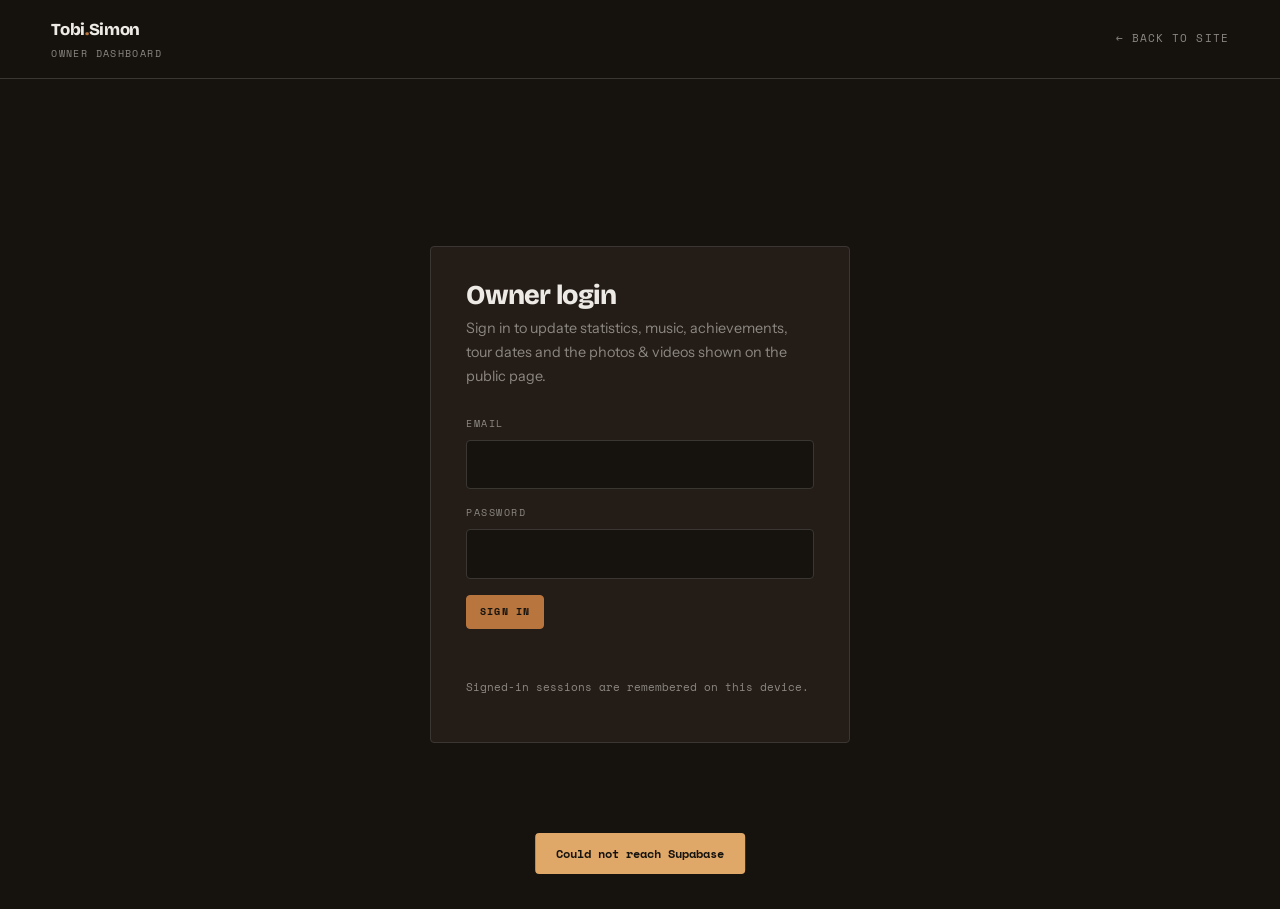
==== admin.html @ bfb21b1f "Split admin onto its own page, add media carousels and visitor stats Owner editing is no longer bolt" ====
<!DOCTYPE html>
<html lang="en">
<head>
<meta charset="UTF-8">
<meta name="viewport" content="width=device-width, initial-scale=1.0">
<meta name="robots" content="noindex,nofollow">
<title>Tobi Simon — Admin</title>

<link rel="preconnect" href="https://fonts.googleapis.com">
<link rel="preconnect" href="https://fonts.gstatic.com" crossorigin>
<link href="https://fonts.googleapis.com/css2?family=Bricolage+Grotesque:opsz,wght@12..96,400;12..96,700;12..96,800&family=Instrument+Sans:wght@400;500;600&family=Space+Mono:wght@400;700&display=swap" rel="stylesheet">
<link rel="stylesheet" href="assets/shared.css">

<style>
body{min-height:100vh}

/* ── TOP BAR ── */
.abar{position:sticky;top:0;z-index:20;display:flex;align-items:center;justify-content:space-between;
  gap:1rem;padding:1rem var(--gut);border-bottom:1px solid var(--graphite);
  background:rgba(22,19,15,.9);backdrop-filter:blur(10px)}
.abar__mark{font-family:var(--display);font-weight:800;font-size:1.05rem;color:var(--chalk);letter-spacing:-.02em}
.abar__mark span{color:var(--cognac)}
.abar__mark small{display:block;font-family:var(--mono);font-size:.62rem;letter-spacing:.14em;
  text-transform:uppercase;color:var(--concrete);margin-top:.15rem;font-weight:400}
.abar__links{display:flex;align-items:center;gap:.6rem}
.abar__links a{font-family:var(--mono);font-size:.68rem;letter-spacing:.1em;text-transform:uppercase;
  color:var(--concrete)}
.abar__links a:hover{color:var(--chalk)}

/* ── LOGIN CARD ── */
.loginwrap{display:none;min-height:calc(100vh - 70px);place-items:center;padding:2rem var(--gut)}
.loginwrap[data-show="true"]{display:grid}
.logincard{width:100%;max-width:420px;background:var(--umber);border:1px solid var(--graphite);
  border-radius:var(--r);padding:2.2rem}
.logincard__t{font-family:var(--display);font-weight:800;font-size:1.7rem;color:var(--chalk)}
.logincard__s{font-size:.9rem;margin:.5rem 0 1.7rem}
.msg[data-kind="bad"]{color:#D98A6B}
.msg[data-kind="ok"]{color:var(--brass)}

/* ── DASHBOARD ── */
.dash{display:none;max-width:760px;margin-inline:auto;padding:2.4rem var(--gut) 6rem}
.dash[data-show="true"]{display:block}
.dash__h{font-family:var(--display);font-weight:800;font-size:2rem;color:var(--chalk);margin-bottom:.4rem}
.dash__s{font-size:.92rem;margin-bottom:2.6rem}
.admin__grp{margin-bottom:2.4rem;padding-bottom:2.4rem;border-bottom:1px solid var(--graphite)}
.admin__grp:last-child{border-bottom:none}
.admin__h{font-family:var(--mono);font-size:.68rem;letter-spacing:.16em;text-transform:uppercase;
  color:var(--cognac);margin-bottom:1rem}

.statrow{display:grid;grid-template-columns:1fr 120px;gap:.7rem;align-items:center;margin-bottom:.65rem}
.statrow__l{font-family:var(--mono);font-size:.75rem;color:var(--chalk)}
.statrow__l small{display:block;color:var(--concrete);font-size:.62rem;letter-spacing:.1em;
  text-transform:uppercase;margin-top:.15rem}
.statrow__i{background:var(--ink);border:1px solid var(--graphite);border-radius:var(--r);
  padding:.55rem .65rem;color:var(--chalk);font-family:var(--mono);font-size:.82rem;text-align:right;width:100%}
.statrow__i:disabled{opacity:.42;cursor:not-allowed}
.statrow__i:focus{border-color:var(--cognac);outline:none}

.statgrid{display:grid;grid-template-columns:repeat(auto-fit,minmax(140px,1fr));gap:.7rem}
.stattile{background:var(--umber);border:1px solid var(--graphite);border-radius:var(--r);
  padding:1rem 1.1rem}
.stattile__n{font-family:var(--display);font-weight:800;font-size:1.7rem;color:var(--brass);
  line-height:1.1}
.stattile__l{font-family:var(--mono);font-size:.6rem;letter-spacing:.14em;text-transform:uppercase;
  color:var(--concrete);margin-top:.35rem}

.item__thumb{width:44px;height:44px;object-fit:cover;border-radius:var(--r);flex:0 0 auto;
  background:var(--umber-lo)}
.item__row{display:flex;gap:.7rem;align-items:center;flex:1 1 auto;min-width:0}
input[type="file"].field__i{padding:.55rem .7rem;font-family:var(--mono);font-size:.78rem}
</style>
</head>
<body>

<div class="abar">
  <div class="abar__mark">Tobi<span>.</span>Simon <small>Owner dashboard</small></div>
  <div class="abar__links">
    <a href="index.html">&larr; Back to site</a>
    <button class="mini" id="signOut" style="display:none">Sign out</button>
  </div>
</div>

<!-- LOGIN -->
<div class="loginwrap" id="loginWrap" data-show="true">
  <div class="logincard">
    <h1 class="logincard__t">Owner login</h1>
    <p class="logincard__s">Sign in to update statistics, music, achievements, tour dates and
      the photos &amp; videos shown on the public page.</p>
    <div class="field">
      <label class="field__l" for="email">Email</label>
      <input class="field__i" type="email" id="email" autocomplete="username">
    </div>
    <div class="field">
      <label class="field__l" for="pass">Password</label>
      <input class="field__i" type="password" id="pass" autocomplete="current-password">
    </div>
    <div class="mini-row">
      <button class="mini mini--solid" id="doLogin">Sign in</button>
    </div>
    <p class="msg" id="loginMsg"></p>
    <p class="note" id="loginNote"></p>
  </div>
</div>

<!-- DASHBOARD -->
<div class="dash" id="dash">
  <h1 class="dash__h">Manage site</h1>
  <p class="dash__s">Changes save straight to the live site.</p>

  <div class="admin__grp">
    <p class="admin__h">Visitors</p>
    <div class="statgrid" id="visitorStats"></div>
    <p class="note" id="statsNote" style="margin-top:.8rem"></p>
    <div class="mini-row">
      <button class="mini" id="refreshStats">Refresh</button>
    </div>
  </div>

  <div class="admin__grp">
    <p class="admin__h">My Story — photos</p>
    <p class="note" style="margin-top:0">Shown as a fading vertical carousel on the public page,
      under Achievements. Keep files under 50MB.</p>
    <div id="storyEditor"></div>
    <div class="field" style="margin-top:1rem">
      <label class="field__l" for="storyFile">Photo file</label>
      <input class="field__i" id="storyFile" type="file" accept="image/*">
    </div>
    <div class="field">
      <label class="field__l" for="storyCaption">Caption</label>
      <input class="field__i" id="storyCaption" placeholder="Backstage before the Lagos show">
    </div>
    <div class="field">
      <label class="field__l" for="storyLink">Link (optional)</label>
      <input class="field__i" id="storyLink" placeholder="https://...">
    </div>
    <button class="mini mini--solid" id="addStory">Upload photo</button>
    <p class="note" id="storyStatus" style="margin-top:.6rem"></p>
  </div>

  <div class="admin__grp">
    <p class="admin__h">My Voice — videos</p>
    <p class="note" style="margin-top:0">Vertical or landscape both work — landscape clips are
      letterboxed on the public page rather than cropped. Keep files under 50MB.</p>
    <div id="voiceEditor"></div>
    <div class="field" style="margin-top:1rem">
      <label class="field__l" for="voiceFile">Video file</label>
      <input class="field__i" id="voiceFile" type="file" accept="video/*">
    </div>
    <div class="field">
      <label class="field__l" for="voiceCaption">Caption</label>
      <input class="field__i" id="voiceCaption" placeholder="Soundcheck, Lagos">
    </div>
    <div class="field">
      <label class="field__l" for="voiceLink">Link (optional)</label>
      <input class="field__i" id="voiceLink" placeholder="https://...">
    </div>
    <button class="mini mini--solid" id="addVoice">Upload video</button>
    <p class="note" id="voiceStatus" style="margin-top:.6rem"></p>
  </div>

  <div class="admin__grp">
    <p class="admin__h">Platform statistics</p>
    <div id="statEditor"></div>
    <p class="note">Locked rows fetch their own number. Everything else you type in from
      that platform's artist dashboard.</p>
    <div class="mini-row">
      <button class="mini mini--solid" id="saveStats">Save statistics</button>
      <button class="mini" id="refetch">Refresh live sources</button>
    </div>
  </div>

  <div class="admin__grp">
    <p class="admin__h">Top songs (shown on hover)</p>
    <div class="field">
      <label class="field__l" for="tsPlatform">Platform</label>
      <select class="field__i" id="tsPlatform"></select>
    </div>
    <div id="tsList"></div>
    <div class="field" style="margin-top:.8rem">
      <label class="field__l" for="tsTitle">Song title</label>
      <input class="field__i" id="tsTitle">
    </div>
    <div class="field">
      <label class="field__l" for="tsPlays">Plays on that platform</label>
      <input class="field__i" id="tsPlays" type="number" min="0">
    </div>
    <button class="mini mini--solid" id="addTs">Add song</button>
  </div>

  <div class="admin__grp">
    <p class="admin__h">Albums</p>
    <div id="albumEditor"></div>
    <div class="field" style="margin-top:1rem">
      <label class="field__l" for="aTitle">Album title</label>
      <input class="field__i" id="aTitle">
    </div>
    <div class="field">
      <label class="field__l" for="aYear">Year</label>
      <input class="field__i" id="aYear">
    </div>
    <div class="field">
      <label class="field__l" for="aArt">Cover image path or URL</label>
      <input class="field__i" id="aArt" placeholder="assets/album-one.jpg">
    </div>
    <button class="mini mini--solid" id="addAlbum">Add album</button>
  </div>

  <div class="admin__grp">
    <p class="admin__h">Tracks</p>
    <div class="field">
      <label class="field__l" for="trAlbum">Album</label>
      <select class="field__i" id="trAlbum"></select>
    </div>
    <div id="trList"></div>
    <div class="field" style="margin-top:.8rem">
      <label class="field__l" for="trTitle">Track title</label>
      <input class="field__i" id="trTitle">
    </div>
    <div class="field">
      <label class="field__l" for="trEmbed">Embed URL</label>
      <input class="field__i" id="trEmbed" placeholder="https://audiomack.com/embed/song/...">
    </div>
    <p class="note" style="margin-top:0">Audiomack: open the song → Share → Embed → copy the
      link inside src="…". Spotify: Share → Embed track. YouTube: Share → Embed.</p>
    <button class="mini mini--solid" id="addTrack">Add track</button>
  </div>

  <div class="admin__grp">
    <p class="admin__h">Achievements</p>
    <div id="achEditor"></div>
    <div class="field" style="margin-top:1rem">
      <label class="field__l" for="achDate">Date</label>
      <input class="field__i" id="achDate" placeholder="March 2026">
    </div>
    <div class="field">
      <label class="field__l" for="achTitle">Title</label>
      <input class="field__i" id="achTitle">
    </div>
    <div class="field">
      <label class="field__l" for="achText">Detail</label>
      <textarea class="field__i" id="achText"></textarea>
    </div>
    <button class="mini mini--solid" id="addAch">Add achievement</button>
  </div>

  <div class="admin__grp">
    <p class="admin__h">Tours &amp; performances</p>
    <div id="tourEditor"></div>
    <div class="field" style="margin-top:1rem">
      <label class="field__l" for="tDate">Date</label>
      <input class="field__i" id="tDate" placeholder="12 Sep 2026">
    </div>
    <div class="field">
      <label class="field__l" for="tVenue">Venue</label>
      <input class="field__i" id="tVenue">
    </div>
    <div class="field">
      <label class="field__l" for="tCity">City</label>
      <input class="field__i" id="tCity">
    </div>
    <div class="field">
      <label class="field__l" for="tKind">Billing</label>
      <select class="field__i" id="tKind">
        <option>Headline</option><option>Support</option>
        <option>Festival</option><option>Guest</option></select>
    </div>
    <button class="mini mini--solid" id="addTour">Add date</button>
  </div>

  <div class="admin__grp">
    <p class="admin__h">Profile &amp; links</p>
    <div class="field">
      <label class="field__l" for="pRole">Role line</label>
      <input class="field__i" id="pRole">
    </div>
    <div class="field">
      <label class="field__l" for="pEmail">Booking email</label>
      <input class="field__i" id="pEmail" type="email">
    </div>
    <div id="linkEditor"></div>
    <button class="mini mini--solid" id="saveProfile" style="margin-top:.8rem">Save profile</button>
  </div>

  <div class="admin__grp">
    <p class="admin__h">Backup</p>
    <p class="note" style="margin-top:0">Copy everything as JSON — a safety net you can paste
      back if anything is ever lost.</p>
    <div class="mini-row"><button class="mini" id="copyJson">Copy data as JSON</button></div>
    <p class="note">Restore the written content (bio, music, stats, achievements, tours) to the
      version built into the site files. Your uploaded photos and videos are kept.</p>
    <div class="mini-row">
      <button class="mini" id="resetContent">Restore built-in content</button>
    </div>
  </div>

</div>

<div class="toast" id="toast"></div>

<script type="module">
import { CONFIG, DEFAULTS, esc, compact, isRealPayload, hydrate } from './assets/shared-data.js';

let DATA = structuredClone(DEFAULTS);

const $  = s => document.querySelector(s);
const $$ = s => Array.from(document.querySelectorAll(s));

function toast(text){
  const t = $('#toast');
  t.textContent = text; t.dataset.show = 'true';
  clearTimeout(t._timer);
  t._timer = setTimeout(() => t.dataset.show = 'false', 3400);
}

/* ═══════════════════════════════════════════════════════════
   SUPABASE
   ═══════════════════════════════════════════════════════════ */
let sb = null, signedIn = false;
const connected = () => Boolean(CONFIG.supabase.enabled && CONFIG.supabase.url && CONFIG.supabase.anonKey);

async function initSupabase(){
  $('#loginNote').textContent = connected()
    ? 'Signed-in sessions are remembered on this device.'
    : 'Demo mode — any email with password "demo". Fill CONFIG.supabase for real accounts.';

  if (!connected()) return;

  try{
    const { createClient } = await import('https://esm.sh/@supabase/supabase-js@2');
    sb = createClient(CONFIG.supabase.url, CONFIG.supabase.anonKey);
  }catch(err){
    console.error('Supabase failed to load', err);
    toast('Could not reach Supabase');
    return;
  }

  const { data, error } = await sb.from('site_content')
    .select('payload').eq('id', 1).maybeSingle();
  if (error) console.warn('Read failed:', error.message);
  else if (isRealPayload(data?.payload)) DATA = hydrate(data.payload);

  const { data: sess } = await sb.auth.getSession();
  if (sess?.session){ signedIn = true; showDashboard(); }
}

async function signIn(email, password){
  if (!sb) return { ok: password === CONFIG.demoPassword,
                    message: 'Demo mode: the password is "demo".' };
  const { error } = await sb.auth.signInWithPassword({ email, password });
  return { ok: !error, message: error?.message };
}

async function persist(){
  if (!sb){ toast('Saved for this session only — connect Supabase to keep it'); return; }
  const { error } = await sb.from('site_content')
    .upsert({ id: 1, payload: DATA }, { onConflict: 'id' });
  if (error){
    console.error('Save failed:', error);
    toast('Save failed: ' + error.message);
  } else {
    toast('Saved');
  }
}

function showDashboard(){
  $('#loginWrap').dataset.show = 'false';
  $('#dash').dataset.show = 'true';
  $('#signOut').style.display = '';
  renderAdmin();
  loadStats();
}

/* ═══════════════════════════════════════════════════════════
   VISITOR STATS — Postgres does the counting (get_site_stats),
   so this never downloads the raw event rows.
   ═══════════════════════════════════════════════════════════ */
function readableTime(seconds){
  const s = Number(seconds) || 0;
  if (s < 60) return s + 's';
  const m = Math.floor(s / 60), rest = s % 60;
  return rest ? `${m}m ${rest}s` : `${m}m`;
}

function paintStats(rows){
  $('#visitorStats').innerHTML = rows.map(r => `
    <div class="stattile">
      <div class="stattile__n">${esc(r.value)}</div>
      <div class="stattile__l">${esc(r.label)}</div>
    </div>`).join('');
}

async function loadStats(){
  const note = $('#statsNote');
  if (!sb){
    paintStats([]);
    note.textContent = 'Connect Supabase to collect visitor statistics.';
    return;
  }
  note.textContent = 'Loading…';
  const { data, error } = await sb.rpc('get_site_stats');
  if (error){
    paintStats([]);
    note.textContent = error.message.includes('function')
      ? 'Not set up yet — run the "VISITOR STATS" section of supabase/schema.sql.'
      : 'Could not load statistics: ' + error.message;
    return;
  }
  const s = Array.isArray(data) ? data[0] : data;
  if (!s){ paintStats([]); note.textContent = 'No visits recorded yet.'; return; }

  paintStats([
    { label: 'Unique visitors', value: compact(s.unique_visitors) },
    { label: 'Total page views', value: compact(s.total_visits) },
    { label: 'Avg. time on site', value: readableTime(s.avg_seconds) },
    { label: 'Email clicks',     value: compact(s.contact_clicks) },
    { label: '“Let’s talk” clicks', value: compact(s.talk_clicks) }
  ]);
  note.textContent = 'Anonymous counts — no cookies, IP addresses or personal data are stored.';
}

$('#refreshStats').addEventListener('click', loadStats);
function showLogin(){
  $('#loginWrap').dataset.show = 'true';
  $('#dash').dataset.show = 'false';
  $('#signOut').style.display = 'none';
}

/* ═══════════════════════════════════════════════════════════
   MEDIA UPLOADS — My Story (photos) / My Voice (videos)
   ═══════════════════════════════════════════════════════════ */
const MAX_FILE_BYTES = 50 * 1024 * 1024;

function renderMediaEditors(){
  $('#storyEditor').innerHTML = (DATA.media.story || []).map((m, i) => `
    <div class="item">
      <div class="item__row">
        <img class="item__thumb" src="${esc(m.url)}" alt="" loading="lazy" onerror="this.style.visibility='hidden'">
        <div><div class="item__t">${esc(m.caption || 'Untitled photo')}</div>
          <div class="item__s">${m.link ? esc(m.link) : 'No link'}</div></div>
      </div>
      <button class="item__x" data-del="story" data-i="${i}">Remove</button>
    </div>`).join('') || '<p class="note" style="margin-top:0">No photos uploaded yet.</p>';

  $('#voiceEditor').innerHTML = (DATA.media.voice || []).map((m, i) => `
    <div class="item">
      <div class="item__row">
        <div class="item__thumb" style="display:grid;place-items:center;color:var(--concrete)">
          <svg width="18" height="18" viewBox="0 0 24 24" fill="currentColor"><path d="M8 5v14l11-7z"/></svg>
        </div>
        <div><div class="item__t">${esc(m.caption || 'Untitled video')}</div>
          <div class="item__s">${m.link ? esc(m.link) : 'No link'}</div></div>
      </div>
      <button class="item__x" data-del="voice" data-i="${i}">Remove</button>
    </div>`).join('') || '<p class="note" style="margin-top:0">No videos uploaded yet.</p>';
}

async function uploadMedia(kind){
  const fileInput = $(kind === 'story' ? '#storyFile' : '#voiceFile');
  const captionInput = $(kind === 'story' ? '#storyCaption' : '#voiceCaption');
  const linkInput = $(kind === 'story' ? '#storyLink' : '#voiceLink');
  const status = $(kind === 'story' ? '#storyStatus' : '#voiceStatus');
  const file = fileInput.files[0];

  if (!file){ toast('Choose a file first'); return; }
  if (file.size > MAX_FILE_BYTES){ toast('That file is over 50MB — compress it first'); return; }
  if (!sb){ toast('Connect Supabase (CONFIG.supabase) to upload files'); return; }

  status.textContent = 'Uploading…';
  const safeName = file.name.replace(/[^a-zA-Z0-9.\-_]/g, '_');
  const path = `${kind}/${Date.now()}-${safeName}`;

  const { error: upErr } = await sb.storage.from('media').upload(path, file);
  if (upErr){
    status.textContent = '';
    toast('Upload failed: ' + upErr.message);
    return;
  }
  const { data: pub } = sb.storage.from('media').getPublicUrl(path);

  DATA.media[kind].push({
    url: pub.publicUrl,
    path,
    caption: captionInput.value.trim(),
    link: linkInput.value.trim()
  });

  fileInput.value = ''; captionInput.value = ''; linkInput.value = '';
  status.textContent = '';
  renderMediaEditors();
  await persist();
}

async function deleteMedia(kind, i){
  const item = DATA.media[kind]?.[i];
  if (!item) return;
  DATA.media[kind].splice(i, 1);
  renderMediaEditors();
  await persist();
  if (sb && item.path){
    const { error } = await sb.storage.from('media').remove([item.path]);
    if (error) console.warn('Storage cleanup failed:', error.message);
  }
}

$('#addStory').addEventListener('click', () => uploadMedia('story'));
$('#addVoice').addEventListener('click', () => uploadMedia('voice'));

/* ═══════════════════════════════════════════════════════════
   ADMIN EDITORS
   ═══════════════════════════════════════════════════════════ */
function renderAdmin(){
  renderMediaEditors();

  $('#statEditor').innerHTML = DATA.platforms.map(p => `
    <div class="statrow">
      <div class="statrow__l">${esc(p.name)}<small>${p.live ? 'auto · locked' : 'manual entry'}</small></div>
      <input class="statrow__i" type="number" min="0" data-pid="${esc(p.id)}"
             value="${p.value}" ${p.live ? 'disabled' : ''}></div>`).join('');

  const pSel = $('#tsPlatform');
  const keepP = pSel.value;
  pSel.innerHTML = DATA.platforms.map(p =>
    `<option value="${esc(p.id)}">${esc(p.name)}</option>`).join('');
  if (keepP) pSel.value = keepP;
  renderTopSongs();

  const aSel = $('#trAlbum');
  const keepA = aSel.value;
  aSel.innerHTML = DATA.albums.map((a, i) =>
    `<option value="${i}">${esc(a.title)}</option>`).join('');
  if (keepA) aSel.value = keepA;
  renderTrackList();

  $('#albumEditor').innerHTML = DATA.albums.map((a, i) => `
    <div class="item"><div><div class="item__t">${esc(a.title)}</div>
      <div class="item__s">${esc(a.year)} · ${(a.tracks||[]).length} tracks</div></div>
      <button class="item__x" data-del="album" data-i="${i}">Remove</button></div>`).join('');

  $('#achEditor').innerHTML = DATA.achievements.map((a, i) => `
    <div class="item"><div><div class="item__t">${esc(a.title)}</div>
      <div class="item__s">${esc(a.date)}</div></div>
      <button class="item__x" data-del="ach" data-i="${i}">Remove</button></div>`).join('');

  $('#tourEditor').innerHTML = DATA.tours.map((t, i) => `
    <div class="item"><div><div class="item__t">${esc(t.venue)}</div>
      <div class="item__s">${esc(t.date)} · ${esc(t.city)}</div></div>
      <button class="item__x" data-del="tour" data-i="${i}">Remove</button></div>`).join('');

  $('#pRole').value  = DATA.profile.role || '';
  $('#pEmail').value = DATA.profile.email || '';
  $('#linkEditor').innerHTML = DATA.platforms.map(p => `
    <div class="field"><label class="field__l">${esc(p.name)} profile link</label>
      <input class="field__i" data-link="${esc(p.id)}" value="${esc(p.url || '')}"
             placeholder="https://..."></div>`).join('');
}

function renderTopSongs(){
  const p = DATA.platforms.find(x => x.id === $('#tsPlatform').value);
  const songs = p && Array.isArray(p.top) ? p.top : [];
  $('#tsList').innerHTML = songs.length
    ? songs.map((s, i) => `
      <div class="item"><div><div class="item__t">${esc(s.title)}</div>
        <div class="item__s">${compact(s.plays)} plays</div></div>
        <button class="item__x" data-del="ts" data-i="${i}">Remove</button></div>`).join('')
    : '<p class="note" style="margin-top:0">No songs added for this platform yet.</p>';
}

function renderTrackList(){
  const ai = Number($('#trAlbum').value);
  const album = DATA.albums[ai];
  const tracks = album && Array.isArray(album.tracks) ? album.tracks : [];
  $('#trList').innerHTML = tracks.length
    ? tracks.map((t, i) => `
      <div class="item"><div><div class="item__t">${esc(t.title)}</div>
        <div class="item__s">${t.embed ? esc(t.embed) : 'No embed link — will not play'}</div></div>
        <button class="item__x" data-del="track" data-i="${i}">Remove</button></div>`).join('')
    : '<p class="note" style="margin-top:0">No tracks on this album yet.</p>';
}

function stamp(){
  DATA.updated = new Date().toLocaleDateString('en-GB',
    { day:'numeric', month:'long', year:'numeric' });
}
function snapshot(){
  const today = new Date().toISOString().slice(0,10);
  const row = { date: today };
  DATA.platforms.forEach(p => row[p.id] = p.value);
  DATA.history = (DATA.history || []).filter(h => h.date !== today);
  DATA.history.push(row);
  if (DATA.history.length > 400) DATA.history = DATA.history.slice(-400);
}

/* ═══════════════════════════════════════════════════════════
   WIRING
   ═══════════════════════════════════════════════════════════ */
$('#doLogin').addEventListener('click', async () => {
  const msg = $('#loginMsg');
  msg.dataset.kind = ''; msg.textContent = 'Checking…';
  const res = await signIn($('#email').value.trim(), $('#pass').value);
  if (!res.ok){
    msg.dataset.kind = 'bad';
    msg.textContent = res.message || 'That email and password did not match.';
    return;
  }
  msg.textContent = ''; $('#pass').value = '';
  signedIn = true;
  showDashboard();
});
$('#pass').addEventListener('keydown', e => { if (e.key === 'Enter') $('#doLogin').click(); });

$('#signOut').addEventListener('click', async () => {
  if (sb) await sb.auth.signOut();
  signedIn = false;
  showLogin();
  toast('Signed out');
});

$('#resetContent').addEventListener('click', () => {
  if (!confirm('Replace text, music, stats, achievements and tours with the built-in content?\n\nYour uploaded photos and videos are KEPT — only the written content is reset.')) return;
  const keepMedia = structuredClone(DATA.media);   // uploads are not in DEFAULTS; never discard them
  DATA = structuredClone(DEFAULTS);
  DATA.media = keepMedia;
  renderAdmin(); persist();
  toast('Built-in content restored — uploads kept');
});

$('#saveStats').addEventListener('click', () => {
  $$('#statEditor .statrow__i').forEach(input => {
    if (input.disabled) return;
    const p = DATA.platforms.find(x => x.id === input.dataset.pid);
    if (p) p.value = Number(input.value) || 0;
  });
  stamp(); snapshot(); renderAdmin(); persist();
});

$('#refetch').addEventListener('click', () => {
  toast('No live endpoint connected yet');
});

$('#tsPlatform').addEventListener('change', renderTopSongs);
$('#addTs').addEventListener('click', () => {
  const title = $('#tsTitle').value.trim();
  if (!title){ toast('Give the song a title'); return; }
  const p = DATA.platforms.find(x => x.id === $('#tsPlatform').value);
  if (!p) return;
  p.top = Array.isArray(p.top) ? p.top : [];
  p.top.push({ title, plays: Number($('#tsPlays').value) || 0 });
  p.top.sort((a,b) => b.plays - a.plays);
  $('#tsTitle').value = $('#tsPlays').value = '';
  renderTopSongs(); persist();
});

$('#addAlbum').addEventListener('click', () => {
  const title = $('#aTitle').value.trim();
  if (!title){ toast('Give the album a title'); return; }
  DATA.albums.push({ title, year: $('#aYear').value.trim(),
                     art: $('#aArt').value.trim(), tracks: [] });
  $('#aTitle').value = $('#aYear').value = $('#aArt').value = '';
  renderAdmin(); persist();
});

$('#trAlbum').addEventListener('change', renderTrackList);
$('#addTrack').addEventListener('click', () => {
  const title = $('#trTitle').value.trim();
  if (!title){ toast('Give the track a title'); return; }
  const ai = Number($('#trAlbum').value);
  if (!DATA.albums[ai]) return;
  DATA.albums[ai].tracks = DATA.albums[ai].tracks || [];
  DATA.albums[ai].tracks.push({ title, embed: $('#trEmbed').value.trim() });
  $('#trTitle').value = $('#trEmbed').value = '';
  renderTrackList(); persist();
});

$('#addAch').addEventListener('click', () => {
  const title = $('#achTitle').value.trim();
  if (!title){ toast('Give the achievement a title'); return; }
  DATA.achievements.unshift({ date: $('#achDate').value.trim() || '—', title,
                              text: $('#achText').value.trim() });
  $('#achDate').value = $('#achTitle').value = $('#achText').value = '';
  renderAdmin(); persist();
});

$('#addTour').addEventListener('click', () => {
  const venue = $('#tVenue').value.trim();
  if (!venue){ toast('Give the date a venue'); return; }
  DATA.tours.unshift({ date: $('#tDate').value.trim() || '—', venue,
                       city: $('#tCity').value.trim(), kind: $('#tKind').value });
  $('#tDate').value = $('#tVenue').value = $('#tCity').value = '';
  renderAdmin(); persist();
});

$('#saveProfile').addEventListener('click', () => {
  DATA.profile.role  = $('#pRole').value.trim();
  DATA.profile.email = $('#pEmail').value.trim();
  $$('[data-link]').forEach(input => {
    const p = DATA.platforms.find(x => x.id === input.dataset.link);
    if (p) p.url = input.value.trim();
  });
  persist();
});

$('#dash').addEventListener('click', e => {
  const btn = e.target.closest('[data-del]');
  if (!btn) return;
  const i = Number(btn.dataset.i);
  switch (btn.dataset.del){
    case 'album': DATA.albums.splice(i,1); renderAdmin(); persist(); break;
    case 'ach':   DATA.achievements.splice(i,1); renderAdmin(); persist(); break;
    case 'tour':  DATA.tours.splice(i,1); renderAdmin(); persist(); break;
    case 'story': deleteMedia('story', i); break;
    case 'voice': deleteMedia('voice', i); break;
    case 'ts': {
      const p = DATA.platforms.find(x => x.id === $('#tsPlatform').value);
      if (p && Array.isArray(p.top)) p.top.splice(i,1);
      renderTopSongs(); persist();
      break;
    }
    case 'track': {
      const ai = Number($('#trAlbum').value);
      if (DATA.albums[ai]?.tracks) DATA.albums[ai].tracks.splice(i,1);
      renderTrackList(); persist();
      break;
    }
  }
});

$('#copyJson').addEventListener('click', async () => {
  try{
    await navigator.clipboard.writeText(JSON.stringify(DATA, null, 2));
    toast('Copied to clipboard');
  }catch{ toast('Copy blocked — open the console and run copy(DATA)'); }
});

/* ═══════════════════════════════════════════════════════════
   BOOT
   ═══════════════════════════════════════════════════════════ */
initSupabase();
</script>
</body>
</html>
---- assets/shared.css ----
/* ═══════════════════════════════════════════════════════════
   SHARED — tokens, resets and small components used by both
   index.html (public site) and admin.html (owner dashboard).
   Change a token here and it updates on both pages.
   ═══════════════════════════════════════════════════════════ */

:root{
  --ink:#16130F; --umber:#241D17; --umber-lo:#1C1712;
  --cognac:#B8763E; --brass:#E0A868;
  --concrete:#8C8781; --graphite:#3A3733; --chalk:#EDE9E4;
  --wash:linear-gradient(140deg,#B8763E 0%,#6B5A4D 46%,#3A3733 100%);
  --display:'Bricolage Grotesque',system-ui,sans-serif;
  --body:'Instrument Sans',system-ui,sans-serif;
  --mono:'Space Mono',ui-monospace,monospace;
  --gut:clamp(1.25rem,4vw,3.5rem);
  --max:1240px; --nav-h:68px; --r:4px;
}

*,*::before,*::after{box-sizing:border-box}
html{scroll-behavior:smooth;scroll-padding-top:calc(var(--nav-h) + 12px)}
body{margin:0;background:var(--ink);color:var(--concrete);
  font-family:var(--body);font-size:16px;line-height:1.65;-webkit-font-smoothing:antialiased}
body[data-locked="true"]{overflow:hidden}
img{max-width:100%;display:block}
a{color:inherit;text-decoration:none}
button{font:inherit;cursor:pointer;border:none;background:none;color:inherit}
input,textarea,select{font:inherit}
iframe{border:0;display:block}
:focus-visible{outline:2px solid var(--brass);outline-offset:3px}

.shell{width:100%;max-width:var(--max);margin-inline:auto;padding-inline:var(--gut)}
.section{padding-block:clamp(4.5rem,9vw,8rem);position:relative}
.section--tight{padding-block:clamp(3rem,6vw,5rem)}
h1,h2,h3,h4{font-family:var(--display);color:var(--chalk);margin:0;line-height:1.02;letter-spacing:-.025em}
.eyebrow{font-family:var(--mono);font-size:.7rem;letter-spacing:.22em;text-transform:uppercase;
  color:var(--cognac);margin:0 0 1.1rem;display:flex;align-items:center;gap:.7rem}
.eyebrow::after{content:"";flex:1;height:1px;background:var(--graphite)}
.h-sec{font-size:clamp(2rem,5.2vw,3.4rem);font-weight:800}
.lede{max-width:58ch;margin-top:1.1rem;font-size:1.05rem}
.skip{position:absolute;left:-9999px;top:0;z-index:300;background:var(--brass);
  color:var(--ink);padding:.7rem 1.1rem;font-weight:600}
.skip:focus{left:1rem;top:1rem}

/* form + status components (login card, admin editors) */
.field{margin-bottom:1rem}
.field__l{display:block;font-family:var(--mono);font-size:.64rem;letter-spacing:.15em;
  text-transform:uppercase;color:var(--concrete);margin-bottom:.45rem}
.field__i{width:100%;background:var(--ink);border:1px solid var(--graphite);border-radius:var(--r);
  padding:.72rem .85rem;color:var(--chalk);font-size:.92rem}
.field__i:focus{border-color:var(--cognac);outline:none}
textarea.field__i{min-height:82px;resize:vertical}
.note{font-family:var(--mono);font-size:.66rem;line-height:1.7;color:var(--concrete);margin-top:1.1rem}
.msg{font-family:var(--mono);font-size:.7rem;margin-top:.9rem;min-height:1.1rem;line-height:1.5}
.msg[data-kind="bad"]{color:#D98A6B}
.msg[data-kind="ok"]{color:var(--brass)}

.mini{font-family:var(--mono);font-size:.62rem;letter-spacing:.12em;text-transform:uppercase;
  padding:.5rem .8rem;border:1px solid var(--graphite);border-radius:var(--r);color:var(--chalk)}
.mini:hover{border-color:var(--cognac);color:var(--brass)}
.mini--solid{background:var(--cognac);color:var(--ink);border-color:var(--cognac);font-weight:700}
.mini--solid:hover{color:var(--ink);opacity:.9}
.mini-row{display:flex;gap:.55rem;flex-wrap:wrap;margin-top:.9rem}
.item{display:flex;justify-content:space-between;gap:.8rem;align-items:flex-start;
  padding:.7rem 0;border-bottom:1px solid var(--graphite)}
.item__t{font-size:.85rem;color:var(--chalk)}
.item__s{font-family:var(--mono);font-size:.64rem;color:var(--concrete);margin-top:.15rem;
  word-break:break-all;line-height:1.5}
.item__x{font-family:var(--mono);font-size:.66rem;color:var(--concrete);flex:0 0 auto}
.item__x:hover{color:#D98A6B}

.toast{position:fixed;left:50%;bottom:1.6rem;transform:translate(-50%,180%);z-index:200;
  background:var(--brass);color:var(--ink);font-family:var(--mono);font-size:.72rem;font-weight:700;
  padding:.75rem 1.3rem;border-radius:var(--r);transition:transform .32s cubic-bezier(.2,.8,.2,1);
  max-width:min(90vw,460px);text-align:center;line-height:1.5}
.toast[data-show="true"]{transform:translate(-50%,0)}
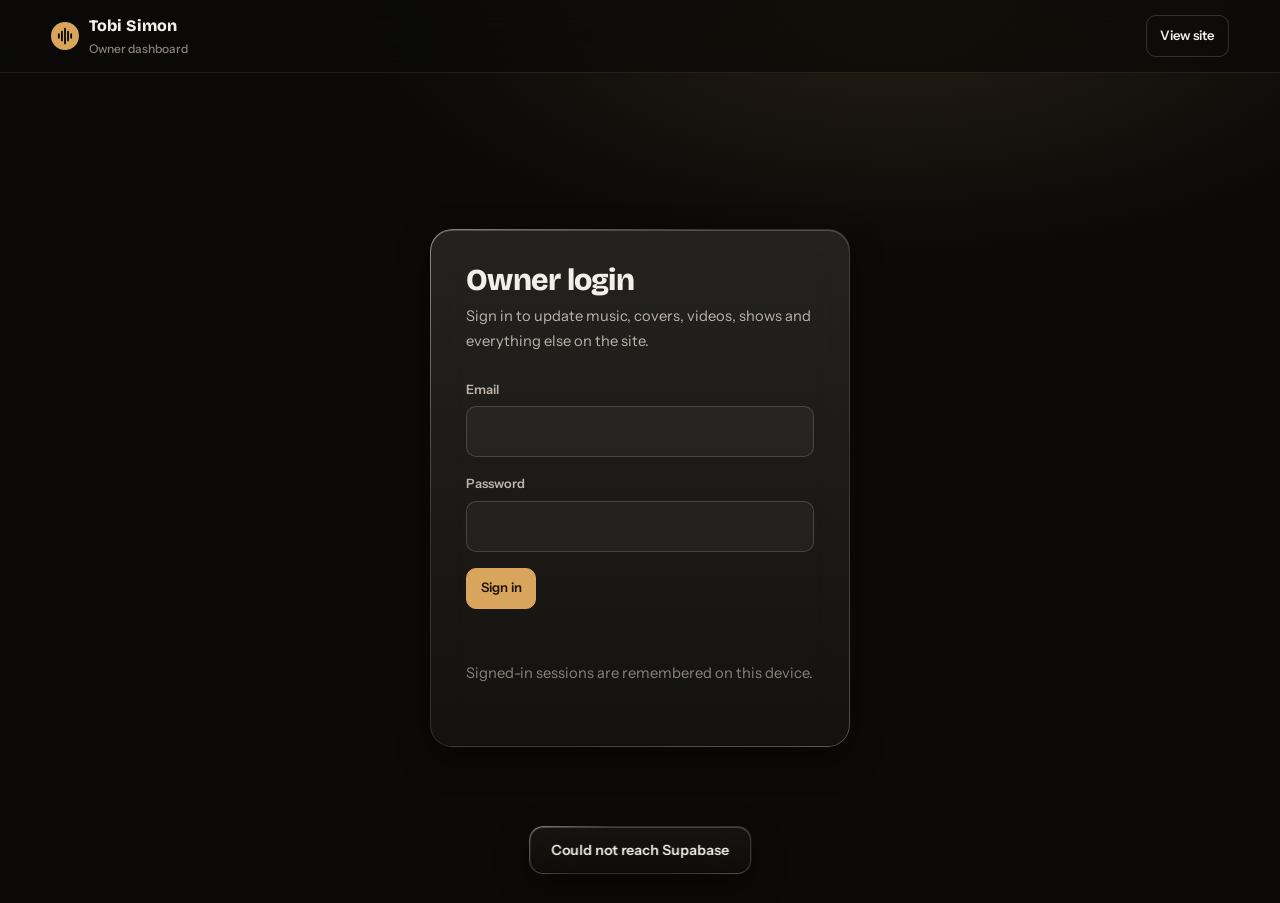
==== commit c73504b6: "Redesign as a multi-page portfolio with liquid glass and coverflow - Split the one-page site into Ho" ====
--- a/admin.html
+++ b/admin.html
@@ -4,88 +4,114 @@
 <meta charset="UTF-8">
 <meta name="viewport" content="width=device-width, initial-scale=1.0">
 <meta name="robots" content="noindex,nofollow">
+<meta http-equiv="Cache-Control" content="no-cache">
 <title>Tobi Simon — Admin</title>
-
+<link rel="icon" href="assets/img/icon.svg" type="image/svg+xml">
 <link rel="preconnect" href="https://fonts.googleapis.com">
 <link rel="preconnect" href="https://fonts.gstatic.com" crossorigin>
 <link href="https://fonts.googleapis.com/css2?family=Bricolage+Grotesque:opsz,wght@12..96,400;12..96,700;12..96,800&family=Instrument+Sans:wght@400;500;600&family=Space+Mono:wght@400;700&display=swap" rel="stylesheet">
-<link rel="stylesheet" href="assets/shared.css">
+<link rel="stylesheet" href="assets/shared.css?v=20261011">
 
 <style>
-body{min-height:100vh}
+body{min-height:100vh;background:
+  radial-gradient(60% 40% at 70% 0%,rgba(217,164,91,.13),transparent 70%),var(--ink)}
 
 /* ── TOP BAR ── */
 .abar{position:sticky;top:0;z-index:20;display:flex;align-items:center;justify-content:space-between;
-  gap:1rem;padding:1rem var(--gut);border-bottom:1px solid var(--graphite);
-  background:rgba(22,19,15,.9);backdrop-filter:blur(10px)}
-.abar__mark{font-family:var(--display);font-weight:800;font-size:1.05rem;color:var(--chalk);letter-spacing:-.02em}
-.abar__mark span{color:var(--cognac)}
-.abar__mark small{display:block;font-family:var(--mono);font-size:.62rem;letter-spacing:.14em;
-  text-transform:uppercase;color:var(--concrete);margin-top:.15rem;font-weight:400}
-.abar__links{display:flex;align-items:center;gap:.6rem}
-.abar__links a{font-family:var(--mono);font-size:.68rem;letter-spacing:.1em;text-transform:uppercase;
-  color:var(--concrete)}
-.abar__links a:hover{color:var(--chalk)}
-
-/* ── LOGIN CARD ── */
+  gap:1rem;padding:.8rem var(--gut);border-bottom:1px solid var(--line);
+  background:rgba(11,10,9,.72);-webkit-backdrop-filter:blur(18px) saturate(160%);backdrop-filter:blur(18px) saturate(160%)}
+.abar__mark{display:flex;align-items:center;gap:.6rem;font-family:var(--display);font-weight:800;color:var(--chalk)}
+.abar__mark svg{width:28px;height:28px;color:var(--gold)}
+.abar__mark small{display:block;font-family:var(--body);font-weight:500;font-size:.75rem;color:var(--mute)}
+.abar__links{display:flex;align-items:center;gap:.5rem;flex-wrap:wrap;justify-content:flex-end}
+.saved{font-size:.8rem;color:var(--mute)}
+.saved a{color:var(--gold-hi)}
+
+/* ── LOGIN ── */
 .loginwrap{display:none;min-height:calc(100vh - 70px);place-items:center;padding:2rem var(--gut)}
 .loginwrap[data-show="true"]{display:grid}
-.logincard{width:100%;max-width:420px;background:var(--umber);border:1px solid var(--graphite);
-  border-radius:var(--r);padding:2.2rem}
-.logincard__t{font-family:var(--display);font-weight:800;font-size:1.7rem;color:var(--chalk)}
-.logincard__s{font-size:.9rem;margin:.5rem 0 1.7rem}
-.msg[data-kind="bad"]{color:#D98A6B}
-.msg[data-kind="ok"]{color:var(--brass)}
+.logincard{width:100%;max-width:420px;border-radius:22px;padding:2.2rem}
+.logincard > *{position:relative;z-index:2}
+.logincard h1{font-size:1.9rem;font-weight:800}
+.logincard p{font-size:.92rem;margin:.5rem 0 1.6rem}
 
 /* ── DASHBOARD ── */
-.dash{display:none;max-width:760px;margin-inline:auto;padding:2.4rem var(--gut) 6rem}
-.dash[data-show="true"]{display:block}
-.dash__h{font-family:var(--display);font-weight:800;font-size:2rem;color:var(--chalk);margin-bottom:.4rem}
-.dash__s{font-size:.92rem;margin-bottom:2.6rem}
-.admin__grp{margin-bottom:2.4rem;padding-bottom:2.4rem;border-bottom:1px solid var(--graphite)}
-.admin__grp:last-child{border-bottom:none}
-.admin__h{font-family:var(--mono);font-size:.68rem;letter-spacing:.16em;text-transform:uppercase;
-  color:var(--cognac);margin-bottom:1rem}
-
-.statrow{display:grid;grid-template-columns:1fr 120px;gap:.7rem;align-items:center;margin-bottom:.65rem}
-.statrow__l{font-family:var(--mono);font-size:.75rem;color:var(--chalk)}
-.statrow__l small{display:block;color:var(--concrete);font-size:.62rem;letter-spacing:.1em;
-  text-transform:uppercase;margin-top:.15rem}
-.statrow__i{background:var(--ink);border:1px solid var(--graphite);border-radius:var(--r);
-  padding:.55rem .65rem;color:var(--chalk);font-family:var(--mono);font-size:.82rem;text-align:right;width:100%}
-.statrow__i:disabled{opacity:.42;cursor:not-allowed}
-.statrow__i:focus{border-color:var(--cognac);outline:none}
+.dash{display:none;max-width:1180px;margin-inline:auto;padding:2rem var(--gut) 6rem;
+  grid-template-columns:200px minmax(0,1fr);gap:2.4rem;align-items:start}
+.dash[data-show="true"]{display:grid}
+.idx{position:sticky;top:90px;display:grid;gap:.1rem}
+.idx a{padding:.5rem .7rem;border-radius:var(--r-sm);font-size:.9rem;color:var(--text)}
+.idx a:hover{background:rgba(255,250,242,.05);color:var(--chalk)}
+.idx h1{font-size:1.5rem;font-weight:800;margin:0 0 .9rem .7rem}
+@media (max-width:900px){
+  .dash{grid-template-columns:1fr}
+  .idx{position:static;display:flex;flex-wrap:wrap;gap:.3rem}
+  .idx h1{width:100%;margin-left:0}
+  .idx a{border:1px solid var(--line)}
+}
+.cards{display:grid;gap:1.2rem}
+.card{border-radius:20px;padding:clamp(1.2rem,2.6vw,1.8rem);scroll-margin-top:90px}
+.card > *{position:relative;z-index:2}
+.card__h{display:flex;justify-content:space-between;align-items:baseline;gap:1rem;flex-wrap:wrap;margin-bottom:1.1rem}
+.card__h h2{font-size:1.35rem;font-weight:800}
+.card__h p{margin:.2rem 0 0;font-size:.88rem;color:var(--mute);flex-basis:100%}
+.sub{font-family:var(--display);font-weight:700;color:var(--chalk);font-size:1rem;margin:1.6rem 0 .8rem}
+.grid2{display:grid;grid-template-columns:1fr 1fr;gap:0 1rem}
+.grid3{display:grid;grid-template-columns:repeat(3,1fr);gap:0 1rem}
+@media (max-width:640px){ .grid2,.grid3{grid-template-columns:1fr} }
+.editor{border:1px solid var(--line-2);border-radius:16px;padding:1.2rem;margin-top:1rem;background:rgba(0,0,0,.18)}
+.editor[hidden]{display:none}
+
+.statrow{display:grid;grid-template-columns:1fr 140px;gap:.7rem;align-items:center;margin-bottom:.6rem}
+.statrow__l{color:var(--chalk);font-weight:500}
+.statrow__l small{display:block;color:var(--mute);font-size:.75rem;font-weight:400}
+.statrow .field__i{text-align:right;font-family:var(--mono)}
+.statrow .field__i:disabled{opacity:.45;cursor:not-allowed}
 
 .statgrid{display:grid;grid-template-columns:repeat(auto-fit,minmax(140px,1fr));gap:.7rem}
-.stattile{background:var(--umber);border:1px solid var(--graphite);border-radius:var(--r);
-  padding:1rem 1.1rem}
-.stattile__n{font-family:var(--display);font-weight:800;font-size:1.7rem;color:var(--brass);
-  line-height:1.1}
-.stattile__l{font-family:var(--mono);font-size:.6rem;letter-spacing:.14em;text-transform:uppercase;
-  color:var(--concrete);margin-top:.35rem}
-
-.item__thumb{width:44px;height:44px;object-fit:cover;border-radius:var(--r);flex:0 0 auto;
-  background:var(--umber-lo)}
-.item__row{display:flex;gap:.7rem;align-items:center;flex:1 1 auto;min-width:0}
-input[type="file"].field__i{padding:.55rem .7rem;font-family:var(--mono);font-size:.78rem}
+.stattile{border:1px solid var(--line);border-radius:14px;padding:1rem 1.1rem;background:rgba(255,250,242,.03)}
+.stattile__n{font-family:var(--display);font-weight:800;font-size:1.8rem;color:var(--chalk);line-height:1.1}
+.stattile__l{font-size:.78rem;color:var(--mute);margin-top:.2rem}
+
+.thumb{width:52px;height:52px;object-fit:cover;border-radius:10px;flex:0 0 auto;background:var(--panel-2)}
+.thumb--wide{width:84px;height:48px}
+.item__row{display:flex;gap:.8rem;align-items:center;flex:1 1 auto;min-width:0}
+.item__act{display:flex;gap:.2rem;flex:0 0 auto}
+.item__act button{font-size:.8rem;color:var(--text);padding:.35rem .5rem;border-radius:8px}
+.item__act button:hover{color:var(--chalk);background:rgba(255,250,242,.06)}
+.item__act button[data-act="del"]:hover{color:var(--bad)}
+
+.cover{display:grid;grid-template-columns:120px 1fr;gap:1rem;align-items:start;margin-bottom:1rem}
+.cover__prev{width:120px;height:120px;border-radius:14px;object-fit:cover;background:var(--panel-2);
+  border:1px dashed var(--line-2)}
+.trow{display:grid;grid-template-columns:1fr 1.4fr auto;gap:.5rem;align-items:center;margin-bottom:.5rem}
+.trow .field__i{padding:.6rem .75rem;font-size:.88rem}
+@media (max-width:640px){ .trow{grid-template-columns:1fr auto} .trow input:nth-child(2){grid-column:1} }
+.vprev{width:100%;max-width:280px;aspect-ratio:16/9;object-fit:cover;border-radius:12px;background:var(--panel-2);display:block;margin-bottom:1rem}
+.vprev[hidden]{display:none}
+.subs{max-height:320px;overflow:auto}
 </style>
 </head>
 <body>
 
 <div class="abar">
-  <div class="abar__mark">Tobi<span>.</span>Simon <small>Owner dashboard</small></div>
+  <div class="abar__mark">
+    <svg viewBox="0 0 32 32" aria-hidden="true"><circle cx="16" cy="16" r="16" fill="currentColor"/>
+      <path d="M9 14v4M12.5 11v10M16 7.5v17M19.5 11v10M23 14v4" stroke="#0B0A09" stroke-width="2.1" stroke-linecap="round"/></svg>
+    <div>Tobi Simon <small>Owner dashboard</small></div>
+  </div>
   <div class="abar__links">
-    <a href="index.html">&larr; Back to site</a>
+    <span class="saved" id="savedNote"></span>
+    <a class="mini" href="index.html" target="_blank" rel="noopener">View site</a>
     <button class="mini" id="signOut" style="display:none">Sign out</button>
   </div>
 </div>
 
 <!-- LOGIN -->
 <div class="loginwrap" id="loginWrap" data-show="true">
-  <div class="logincard">
-    <h1 class="logincard__t">Owner login</h1>
-    <p class="logincard__s">Sign in to update statistics, music, achievements, tour dates and
-      the photos &amp; videos shown on the public page.</p>
+  <form class="logincard glass" id="loginForm">
+    <h1>Owner login</h1>
+    <p>Sign in to update music, covers, videos, shows and everything else on the site.</p>
     <div class="field">
       <label class="field__l" for="email">Email</label>
       <input class="field__i" type="email" id="email" autocomplete="username">
@@ -94,213 +120,264 @@
       <label class="field__l" for="pass">Password</label>
       <input class="field__i" type="password" id="pass" autocomplete="current-password">
     </div>
-    <div class="mini-row">
-      <button class="mini mini--solid" id="doLogin">Sign in</button>
-    </div>
+    <div class="mini-row"><button class="mini mini--solid" id="doLogin" type="submit">Sign in</button></div>
     <p class="msg" id="loginMsg"></p>
     <p class="note" id="loginNote"></p>
+  </form>
+</div>
+
+<!-- DASHBOARD -->
+<div class="dash" id="dash">
+  <nav class="idx" aria-label="Sections">
+    <h1>Manage</h1>
+    <a href="#overview">Overview</a>
+    <a href="#releases">Releases</a>
+    <a href="#videos">Videos</a>
+    <a href="#shows">Shows</a>
+    <a href="#uploads">Photos &amp; clips</a>
+    <a href="#numbers">Numbers</a>
+    <a href="#profile">Profile</a>
+    <a href="#milestones">Milestones</a>
+    <a href="#audience">Audience</a>
+    <a href="#backup">Backup</a>
+  </nav>
+
+  <div class="cards">
+
+    <!-- OVERVIEW -->
+    <section class="card glass" id="overview">
+      <div class="card__h"><h2>Overview</h2>
+        <p>Every save goes live straight away. Pages already open update by themselves.</p></div>
+      <div class="statgrid" id="visitorStats"></div>
+      <p class="note" id="statsNote"></p>
+      <div class="mini-row"><button class="mini" id="refreshStats">Refresh</button></div>
+    </section>
+
+    <!-- RELEASES -->
+    <section class="card glass" id="releases">
+      <div class="card__h"><h2>Releases</h2>
+        <button class="mini mini--solid" id="newRelease">New release</button>
+        <p>Albums, EPs and singles. Upload the cover as an image file. It's resized for the web automatically.</p></div>
+      <div id="relList"></div>
+
+      <div class="editor" id="relEditor" hidden>
+        <p class="sub" style="margin-top:0" id="relEditorTitle">New release</p>
+        <div class="cover">
+          <img class="cover__prev" id="rArtPrev" alt="">
+          <div>
+            <div class="field"><label class="field__l" for="rArtFile">Cover image</label>
+              <input class="field__i" id="rArtFile" type="file" accept="image/*">
+              <p class="field__h">JPG or PNG, square works best. Large files are resized to 1600px.</p></div>
+            <div class="field"><label class="field__l" for="rArtUrl">…or paste an image link</label>
+              <input class="field__i" id="rArtUrl" placeholder="https://..."></div>
+          </div>
+        </div>
+        <div class="grid3">
+          <div class="field"><label class="field__l" for="rTitle">Title</label><input class="field__i" id="rTitle"></div>
+          <div class="field"><label class="field__l" for="rKind">Type</label>
+            <select class="field__i" id="rKind"><option>Single</option><option>EP</option><option>Album</option></select></div>
+          <div class="field"><label class="field__l" for="rYear">Year</label><input class="field__i" id="rYear" inputmode="numeric"></div>
+        </div>
+
+        <p class="sub">Tracks</p>
+        <p class="note" style="margin:-.4rem 0 .8rem">Paste the Audiomack song link, or its embed code. Either works.
+          Audiomack: open the song → Share → Embed.</p>
+        <div id="rTracks"></div>
+        <button class="mini" id="addTrackRow" type="button">+ Add track</button>
+
+        <p class="sub">Streaming links for this release <span class="note" style="font-family:var(--body);font-weight:400">(optional; falls back to the artist profile)</span></p>
+        <div class="grid2">
+          <div class="field"><label class="field__l" for="rL_audiomack">Audiomack</label><input class="field__i" id="rL_audiomack" placeholder="https://"></div>
+          <div class="field"><label class="field__l" for="rL_spotify">Spotify</label><input class="field__i" id="rL_spotify" placeholder="https://"></div>
+          <div class="field"><label class="field__l" for="rL_apple">Apple Music</label><input class="field__i" id="rL_apple" placeholder="https://"></div>
+          <div class="field"><label class="field__l" for="rL_youtube">YouTube Music</label><input class="field__i" id="rL_youtube" placeholder="https://"></div>
+        </div>
+        <div class="mini-row">
+          <button class="mini mini--solid" id="saveRelease">Save release</button>
+          <button class="mini" id="cancelRelease" type="button">Cancel</button>
+        </div>
+        <p class="msg" id="relMsg"></p>
+      </div>
+    </section>
+
+    <!-- VIDEOS -->
+    <section class="card glass" id="videos">
+      <div class="card__h"><h2>Videos</h2>
+        <p>Paste any YouTube link: a normal video, a Short or youtu.be. The first music video or interview is featured on the home page. "Live" videos go in the Live section.</p></div>
+      <div id="vidList"></div>
+      <div class="editor" id="vidEditor">
+        <p class="sub" style="margin-top:0" id="vidEditorTitle">Add a video</p>
+        <img class="vprev" id="vPrev" alt="" hidden>
+        <div class="field"><label class="field__l" for="vUrl">YouTube link</label>
+          <input class="field__i" id="vUrl" placeholder="https://youtube.com/watch?v=..."></div>
+        <div class="grid2">
+          <div class="field"><label class="field__l" for="vTitle">Title</label><input class="field__i" id="vTitle"></div>
+          <div class="field"><label class="field__l" for="vKind">Type</label>
+            <select class="field__i" id="vKind"><option value="music">Music video</option>
+              <option value="live">Live performance</option><option value="interview">Interview</option></select></div>
+        </div>
+        <div class="grid3">
+          <div class="field"><label class="field__l" for="vDate">Date</label><input class="field__i" id="vDate" type="date"></div>
+          <div class="field"><label class="field__l" for="vVenue">Venue / event</label><input class="field__i" id="vVenue"></div>
+          <div class="field"><label class="field__l" for="vCity">City</label><input class="field__i" id="vCity"></div>
+        </div>
+        <div class="mini-row">
+          <button class="mini mini--solid" id="saveVideo">Add video</button>
+          <button class="mini" id="cancelVideo" type="button" hidden>Cancel</button>
+        </div>
+      </div>
+    </section>
+
+    <!-- SHOWS -->
+    <section class="card glass" id="shows">
+      <div class="card__h"><h2>Shows</h2>
+        <p>Dates in the future appear under "Upcoming" with a tickets button. Once the date passes they move to "Past shows" on their own.</p></div>
+      <div id="showList"></div>
+      <div class="editor" id="showEditor">
+        <p class="sub" style="margin-top:0" id="showEditorTitle">Add a show</p>
+        <div class="grid3">
+          <div class="field"><label class="field__l" for="sDate">Date</label><input class="field__i" id="sDate" type="date"></div>
+          <div class="field"><label class="field__l" for="sVenue">Venue / event</label><input class="field__i" id="sVenue"></div>
+          <div class="field"><label class="field__l" for="sCity">City</label><input class="field__i" id="sCity"></div>
+        </div>
+        <div class="grid3">
+          <div class="field"><label class="field__l" for="sBilling">Billing</label>
+            <select class="field__i" id="sBilling"><option>Headline</option><option>Guest</option><option>Ministration</option>
+              <option>Festival</option><option>Support</option></select></div>
+          <div class="field"><label class="field__l" for="sStatus">Tickets</label>
+            <select class="field__i" id="sStatus"><option value="on-sale">On sale</option><option value="free">Free entry / RSVP</option>
+              <option value="tba">Coming soon</option><option value="sold-out">Sold out</option></select></div>
+          <div class="field"><label class="field__l" for="sTicket">Ticket / RSVP link</label><input class="field__i" id="sTicket" placeholder="https://"></div>
+        </div>
+        <div class="mini-row">
+          <button class="mini mini--solid" id="saveShow">Add show</button>
+          <button class="mini" id="cancelShow" type="button" hidden>Cancel</button>
+        </div>
+      </div>
+    </section>
+
+    <!-- UPLOADS -->
+    <section class="card glass" id="uploads">
+      <div class="card__h"><h2>Photos &amp; live clips</h2>
+        <p>Photos appear as "Behind the music" on the About page. Video clips join the Live section on the Videos page. Max 50MB per file.</p></div>
+      <p class="sub" style="margin-top:0">Photos</p>
+      <div id="storyEditor"></div>
+      <div class="grid2" style="margin-top:1rem">
+        <div class="field"><label class="field__l" for="storyFile">Photo file</label>
+          <input class="field__i" id="storyFile" type="file" accept="image/*"></div>
+        <div class="field"><label class="field__l" for="storyCaption">Caption</label>
+          <input class="field__i" id="storyCaption" placeholder="Backstage before the Lagos show"></div>
+      </div>
+      <div class="field"><label class="field__l" for="storyLink">Link (optional)</label>
+        <input class="field__i" id="storyLink" placeholder="https://..."></div>
+      <button class="mini mini--solid" id="addStory">Upload photo</button>
+      <p class="note" id="storyStatus" style="margin-top:.6rem"></p>
+
+      <p class="sub">Live clips</p>
+      <div id="voiceEditor"></div>
+      <div class="grid2" style="margin-top:1rem">
+        <div class="field"><label class="field__l" for="voiceFile">Video file</label>
+          <input class="field__i" id="voiceFile" type="file" accept="video/*"></div>
+        <div class="field"><label class="field__l" for="voiceCaption">Caption</label>
+          <input class="field__i" id="voiceCaption" placeholder="Soundcheck, Lagos"></div>
+      </div>
+      <div class="field"><label class="field__l" for="voiceLink">Link (optional)</label>
+        <input class="field__i" id="voiceLink" placeholder="https://..."></div>
+      <button class="mini mini--solid" id="addVoice">Upload clip</button>
+      <p class="note" id="voiceStatus" style="margin-top:.6rem"></p>
+    </section>
+
+    <!-- NUMBERS -->
+    <section class="card glass" id="numbers">
+      <div class="card__h"><h2>Streaming numbers</h2>
+        <p>Locked rows fetch their own number. Everything else you type in from that platform's artist dashboard.</p></div>
+      <div id="statEditor"></div>
+      <div class="mini-row"><button class="mini mini--solid" id="saveStats">Save numbers</button></div>
+
+      <p class="sub">Top songs per platform</p>
+      <div class="field"><label class="field__l" for="tsPlatform">Platform</label>
+        <select class="field__i" id="tsPlatform"></select></div>
+      <div id="tsList"></div>
+      <div class="grid2" style="margin-top:.8rem">
+        <div class="field"><label class="field__l" for="tsTitle">Song title</label><input class="field__i" id="tsTitle"></div>
+        <div class="field"><label class="field__l" for="tsPlays">Plays on that platform</label>
+          <input class="field__i" id="tsPlays" type="number" min="0"></div>
+      </div>
+      <button class="mini mini--solid" id="addTs">Add song</button>
+    </section>
+
+    <!-- PROFILE -->
+    <section class="card glass" id="profile">
+      <div class="card__h"><h2>Profile</h2></div>
+      <div class="cover">
+        <img class="cover__prev" id="pHeroPrev" alt="" style="object-position:center 20%">
+        <div class="field"><label class="field__l" for="pHeroFile">Portrait photo (About page)</label>
+          <input class="field__i" id="pHeroFile" type="file" accept="image/*">
+          <div class="mini-row"><button class="mini" id="uploadHero" type="button">Upload portrait</button></div></div>
+      </div>
+      <div class="grid2">
+        <div class="field"><label class="field__l" for="pName">Artist name</label><input class="field__i" id="pName"></div>
+        <div class="field"><label class="field__l" for="pEmail">Booking email</label><input class="field__i" id="pEmail" type="email"></div>
+      </div>
+      <div class="field"><label class="field__l" for="pRole">Role line</label><input class="field__i" id="pRole"></div>
+      <div class="field"><label class="field__l" for="pTagline">Home page tagline</label><input class="field__i" id="pTagline"></div>
+      <div class="field"><label class="field__l" for="pBio">Biography</label>
+        <textarea class="field__i" id="pBio" style="min-height:200px"></textarea>
+        <p class="field__h">Leave a blank line between paragraphs.</p></div>
+      <div class="field"><label class="field__l" for="pFacts">Quick facts</label>
+        <textarea class="field__i" id="pFacts" style="min-height:140px"></textarea>
+        <p class="field__h">One per line, as <em>Label: value</em>. For example, <em>Based in: Nigeria</em>.</p></div>
+
+      <p class="sub">Social profiles</p>
+      <div class="grid2" id="socialEditor"></div>
+      <p class="sub">Streaming profiles</p>
+      <div class="grid2" id="linkEditor"></div>
+      <div class="mini-row"><button class="mini mini--solid" id="saveProfile">Save profile</button></div>
+    </section>
+
+    <!-- MILESTONES -->
+    <section class="card glass" id="milestones">
+      <div class="card__h"><h2>Milestones</h2></div>
+      <div id="achEditor"></div>
+      <div class="grid2" style="margin-top:1rem">
+        <div class="field"><label class="field__l" for="achDate">Date</label><input class="field__i" id="achDate" placeholder="March 2026"></div>
+        <div class="field"><label class="field__l" for="achTitle">Title</label><input class="field__i" id="achTitle"></div>
+      </div>
+      <div class="field"><label class="field__l" for="achText">Detail</label><textarea class="field__i" id="achText"></textarea></div>
+      <button class="mini mini--solid" id="addAch">Add milestone</button>
+    </section>
+
+    <!-- AUDIENCE -->
+    <section class="card glass" id="audience">
+      <div class="card__h"><h2>Mailing list</h2>
+        <p>People who joined from the website. Export the list to use with Mailchimp, Brevo or Gmail.</p></div>
+      <div class="subs" id="subList"></div>
+      <p class="note" id="subNote"></p>
+      <div class="mini-row">
+        <button class="mini" id="refreshSubs">Refresh</button>
+        <button class="mini" id="exportSubs">Export CSV</button>
+      </div>
+    </section>
+
+    <!-- BACKUP -->
+    <section class="card glass" id="backup">
+      <div class="card__h"><h2>Backup</h2></div>
+      <p class="note" style="margin-top:0">Copy everything as JSON: a safety net you can paste back if anything is ever lost.</p>
+      <div class="mini-row"><button class="mini" id="copyJson">Copy data as JSON</button></div>
+      <p class="note">Restore the written content (bio, music, numbers, milestones, shows, videos) to the
+        version built into the site files. Uploaded photos and clips are kept.</p>
+      <div class="mini-row"><button class="mini" id="resetContent">Restore built-in content</button></div>
+    </section>
   </div>
 </div>
 
-<!-- DASHBOARD -->
-<div class="dash" id="dash">
-  <h1 class="dash__h">Manage site</h1>
-  <p class="dash__s">Changes save straight to the live site.</p>
-
-  <div class="admin__grp">
-    <p class="admin__h">Visitors</p>
-    <div class="statgrid" id="visitorStats"></div>
-    <p class="note" id="statsNote" style="margin-top:.8rem"></p>
-    <div class="mini-row">
-      <button class="mini" id="refreshStats">Refresh</button>
-    </div>
-  </div>
-
-  <div class="admin__grp">
-    <p class="admin__h">My Story — photos</p>
-    <p class="note" style="margin-top:0">Shown as a fading vertical carousel on the public page,
-      under Achievements. Keep files under 50MB.</p>
-    <div id="storyEditor"></div>
-    <div class="field" style="margin-top:1rem">
-      <label class="field__l" for="storyFile">Photo file</label>
-      <input class="field__i" id="storyFile" type="file" accept="image/*">
-    </div>
-    <div class="field">
-      <label class="field__l" for="storyCaption">Caption</label>
-      <input class="field__i" id="storyCaption" placeholder="Backstage before the Lagos show">
-    </div>
-    <div class="field">
-      <label class="field__l" for="storyLink">Link (optional)</label>
-      <input class="field__i" id="storyLink" placeholder="https://...">
-    </div>
-    <button class="mini mini--solid" id="addStory">Upload photo</button>
-    <p class="note" id="storyStatus" style="margin-top:.6rem"></p>
-  </div>
-
-  <div class="admin__grp">
-    <p class="admin__h">My Voice — videos</p>
-    <p class="note" style="margin-top:0">Vertical or landscape both work — landscape clips are
-      letterboxed on the public page rather than cropped. Keep files under 50MB.</p>
-    <div id="voiceEditor"></div>
-    <div class="field" style="margin-top:1rem">
-      <label class="field__l" for="voiceFile">Video file</label>
-      <input class="field__i" id="voiceFile" type="file" accept="video/*">
-    </div>
-    <div class="field">
-      <label class="field__l" for="voiceCaption">Caption</label>
-      <input class="field__i" id="voiceCaption" placeholder="Soundcheck, Lagos">
-    </div>
-    <div class="field">
-      <label class="field__l" for="voiceLink">Link (optional)</label>
-      <input class="field__i" id="voiceLink" placeholder="https://...">
-    </div>
-    <button class="mini mini--solid" id="addVoice">Upload video</button>
-    <p class="note" id="voiceStatus" style="margin-top:.6rem"></p>
-  </div>
-
-  <div class="admin__grp">
-    <p class="admin__h">Platform statistics</p>
-    <div id="statEditor"></div>
-    <p class="note">Locked rows fetch their own number. Everything else you type in from
-      that platform's artist dashboard.</p>
-    <div class="mini-row">
-      <button class="mini mini--solid" id="saveStats">Save statistics</button>
-      <button class="mini" id="refetch">Refresh live sources</button>
-    </div>
-  </div>
-
-  <div class="admin__grp">
-    <p class="admin__h">Top songs (shown on hover)</p>
-    <div class="field">
-      <label class="field__l" for="tsPlatform">Platform</label>
-      <select class="field__i" id="tsPlatform"></select>
-    </div>
-    <div id="tsList"></div>
-    <div class="field" style="margin-top:.8rem">
-      <label class="field__l" for="tsTitle">Song title</label>
-      <input class="field__i" id="tsTitle">
-    </div>
-    <div class="field">
-      <label class="field__l" for="tsPlays">Plays on that platform</label>
-      <input class="field__i" id="tsPlays" type="number" min="0">
-    </div>
-    <button class="mini mini--solid" id="addTs">Add song</button>
-  </div>
-
-  <div class="admin__grp">
-    <p class="admin__h">Albums</p>
-    <div id="albumEditor"></div>
-    <div class="field" style="margin-top:1rem">
-      <label class="field__l" for="aTitle">Album title</label>
-      <input class="field__i" id="aTitle">
-    </div>
-    <div class="field">
-      <label class="field__l" for="aYear">Year</label>
-      <input class="field__i" id="aYear">
-    </div>
-    <div class="field">
-      <label class="field__l" for="aArt">Cover image path or URL</label>
-      <input class="field__i" id="aArt" placeholder="assets/album-one.jpg">
-    </div>
-    <button class="mini mini--solid" id="addAlbum">Add album</button>
-  </div>
-
-  <div class="admin__grp">
-    <p class="admin__h">Tracks</p>
-    <div class="field">
-      <label class="field__l" for="trAlbum">Album</label>
-      <select class="field__i" id="trAlbum"></select>
-    </div>
-    <div id="trList"></div>
-    <div class="field" style="margin-top:.8rem">
-      <label class="field__l" for="trTitle">Track title</label>
-      <input class="field__i" id="trTitle">
-    </div>
-    <div class="field">
-      <label class="field__l" for="trEmbed">Embed URL</label>
-      <input class="field__i" id="trEmbed" placeholder="https://audiomack.com/embed/song/...">
-    </div>
-    <p class="note" style="margin-top:0">Audiomack: open the song → Share → Embed → copy the
-      link inside src="…". Spotify: Share → Embed track. YouTube: Share → Embed.</p>
-    <button class="mini mini--solid" id="addTrack">Add track</button>
-  </div>
-
-  <div class="admin__grp">
-    <p class="admin__h">Achievements</p>
-    <div id="achEditor"></div>
-    <div class="field" style="margin-top:1rem">
-      <label class="field__l" for="achDate">Date</label>
-      <input class="field__i" id="achDate" placeholder="March 2026">
-    </div>
-    <div class="field">
-      <label class="field__l" for="achTitle">Title</label>
-      <input class="field__i" id="achTitle">
-    </div>
-    <div class="field">
-      <label class="field__l" for="achText">Detail</label>
-      <textarea class="field__i" id="achText"></textarea>
-    </div>
-    <button class="mini mini--solid" id="addAch">Add achievement</button>
-  </div>
-
-  <div class="admin__grp">
-    <p class="admin__h">Tours &amp; performances</p>
-    <div id="tourEditor"></div>
-    <div class="field" style="margin-top:1rem">
-      <label class="field__l" for="tDate">Date</label>
-      <input class="field__i" id="tDate" placeholder="12 Sep 2026">
-    </div>
-    <div class="field">
-      <label class="field__l" for="tVenue">Venue</label>
-      <input class="field__i" id="tVenue">
-    </div>
-    <div class="field">
-      <label class="field__l" for="tCity">City</label>
-      <input class="field__i" id="tCity">
-    </div>
-    <div class="field">
-      <label class="field__l" for="tKind">Billing</label>
-      <select class="field__i" id="tKind">
-        <option>Headline</option><option>Support</option>
-        <option>Festival</option><option>Guest</option></select>
-    </div>
-    <button class="mini mini--solid" id="addTour">Add date</button>
-  </div>
-
-  <div class="admin__grp">
-    <p class="admin__h">Profile &amp; links</p>
-    <div class="field">
-      <label class="field__l" for="pRole">Role line</label>
-      <input class="field__i" id="pRole">
-    </div>
-    <div class="field">
-      <label class="field__l" for="pEmail">Booking email</label>
-      <input class="field__i" id="pEmail" type="email">
-    </div>
-    <div id="linkEditor"></div>
-    <button class="mini mini--solid" id="saveProfile" style="margin-top:.8rem">Save profile</button>
-  </div>
-
-  <div class="admin__grp">
-    <p class="admin__h">Backup</p>
-    <p class="note" style="margin-top:0">Copy everything as JSON — a safety net you can paste
-      back if anything is ever lost.</p>
-    <div class="mini-row"><button class="mini" id="copyJson">Copy data as JSON</button></div>
-    <p class="note">Restore the written content (bio, music, stats, achievements, tours) to the
-      version built into the site files. Your uploaded photos and videos are kept.</p>
-    <div class="mini-row">
-      <button class="mini" id="resetContent">Restore built-in content</button>
-    </div>
-  </div>
-
-</div>
-
-<div class="toast" id="toast"></div>
+<div class="toast glass glass--strong" id="toast" role="status"></div>
 
 <script type="module">
-import { CONFIG, DEFAULTS, esc, compact, isRealPayload, hydrate } from './assets/shared-data.js';
-
-let DATA = structuredClone(DEFAULTS);
+import { CONFIG, DEFAULTS, esc, compact, isRealPayload, hydrate, ytId, ytThumb, showTime }
+  from './assets/shared-data.js?v=20261011';
+
+let DATA = hydrate(null);
 
 const $  = s => document.querySelector(s);
 const $$ = s => Array.from(document.querySelectorAll(s));
@@ -315,14 +392,13 @@
 /* ═══════════════════════════════════════════════════════════
    SUPABASE
    ═══════════════════════════════════════════════════════════ */
-let sb = null, signedIn = false;
+let sb = null;
 const connected = () => Boolean(CONFIG.supabase.enabled && CONFIG.supabase.url && CONFIG.supabase.anonKey);
 
 async function initSupabase(){
   $('#loginNote').textContent = connected()
     ? 'Signed-in sessions are remembered on this device.'
-    : 'Demo mode — any email with password "demo". Fill CONFIG.supabase for real accounts.';
-
+    : 'Demo mode: any email with password "demo". Changes last for this session only.';
   if (!connected()) return;
 
   try{
@@ -333,33 +409,36 @@
     toast('Could not reach Supabase');
     return;
   }
-
-  const { data, error } = await sb.from('site_content')
-    .select('payload').eq('id', 1).maybeSingle();
+  await loadContent();
+  const { data: sess } = await sb.auth.getSession();
+  if (sess?.session) showDashboard();
+}
+
+async function loadContent(){
+  const { data, error } = await sb.from('site_content').select('payload').eq('id', 1).maybeSingle();
   if (error) console.warn('Read failed:', error.message);
   else if (isRealPayload(data?.payload)) DATA = hydrate(data.payload);
-
-  const { data: sess } = await sb.auth.getSession();
-  if (sess?.session){ signedIn = true; showDashboard(); }
 }
 
 async function signIn(email, password){
-  if (!sb) return { ok: password === CONFIG.demoPassword,
-                    message: 'Demo mode: the password is "demo".' };
+  if (!sb) return { ok: !connected() && password === CONFIG.demoPassword,
+                    message: connected() ? 'Could not reach Supabase.' : 'Demo mode: the password is "demo".' };
   const { error } = await sb.auth.signInWithPassword({ email, password });
   return { ok: !error, message: error?.message };
 }
 
 async function persist(){
-  if (!sb){ toast('Saved for this session only — connect Supabase to keep it'); return; }
-  const { error } = await sb.from('site_content')
-    .upsert({ id: 1, payload: DATA }, { onConflict: 'id' });
+  const note = $('#savedNote');
+  if (!sb){ toast('Saved for this session only (demo mode)'); return true; }
+  const { error } = await sb.from('site_content').upsert({ id: 1, payload: DATA }, { onConflict: 'id' });
   if (error){
     console.error('Save failed:', error);
     toast('Save failed: ' + error.message);
-  } else {
-    toast('Saved');
+    return false;
   }
+  toast('Saved. The site is updated.');
+  note.innerHTML = `Saved ${new Date().toLocaleTimeString([], { hour:'2-digit', minute:'2-digit' })}`;
+  return true;
 }
 
 function showDashboard(){
@@ -368,11 +447,72 @@
   $('#signOut').style.display = '';
   renderAdmin();
   loadStats();
-}
-
-/* ═══════════════════════════════════════════════════════════
-   VISITOR STATS — Postgres does the counting (get_site_stats),
-   so this never downloads the raw event rows.
+  loadSubs();
+}
+function showLogin(){
+  $('#loginWrap').dataset.show = 'true';
+  $('#dash').dataset.show = 'false';
+  $('#signOut').style.display = 'none';
+}
+
+/* ═══════════════════════════════════════════════════════════
+   UPLOADS — one helper for covers, portrait, photos and clips.
+   Images are resized in the browser first so a 12MB phone photo
+   becomes a crisp ~300KB file that loads fast for visitors.
+   ═══════════════════════════════════════════════════════════ */
+const MAX_FILE_BYTES = 50 * 1024 * 1024;
+
+async function resizeImage(file, max = 1600, quality = .86){
+  if (!/^image\/(jpeg|png|webp)$/.test(file.type)) return file;   // gifs, svgs etc. as-is
+  try{
+    const bmp = await createImageBitmap(file);
+    const scale = Math.min(1, max / Math.max(bmp.width, bmp.height));
+    if (scale === 1 && file.size < 1.5e6) return file;
+    const c = document.createElement('canvas');
+    c.width = Math.round(bmp.width * scale); c.height = Math.round(bmp.height * scale);
+    c.getContext('2d').drawImage(bmp, 0, 0, c.width, c.height);
+    const blob = await new Promise(r => c.toBlob(r, 'image/jpeg', quality));
+    return blob ? new File([blob], file.name.replace(/\.\w+$/, '') + '.jpg', { type: 'image/jpeg' }) : file;
+  }catch{ return file; }
+}
+
+const readAsDataUrl = f => new Promise((ok, bad) => {
+  const r = new FileReader(); r.onload = () => ok(r.result); r.onerror = bad; r.readAsDataURL(f);
+});
+
+/* → { url, path } or null. In demo mode the image is kept as a data
+   URL so you can still see the result. */
+async function uploadFile(prefix, file, { image = false } = {}){
+  if (!file) return null;
+  if (image) file = await resizeImage(file);
+  if (file.size > MAX_FILE_BYTES){ toast('That file is over 50MB. Compress it first.'); return null; }
+  if (!sb){
+    if (image) return { url: await readAsDataUrl(file), path: '' };
+    toast('Uploads need Supabase. Demo mode can’t store files.'); return null;
+  }
+  const safeName = file.name.replace(/[^a-zA-Z0-9.\-_]/g, '_');
+  const path = `${prefix}/${Date.now()}-${safeName}`;
+  const { error } = await sb.storage.from('media').upload(path, file, { contentType: file.type, cacheControl: '31536000' });
+  if (error){ toast('Upload failed: ' + error.message); return null; }
+  const { data: pub } = sb.storage.from('media').getPublicUrl(path);
+  return { url: pub.publicUrl, path };
+}
+async function removeStored(path){
+  if (!sb || !path) return;
+  const { error } = await sb.storage.from('media').remove([path]);
+  if (error) console.warn('Storage cleanup failed:', error.message);
+}
+
+/* live preview of a chosen image file */
+function previewFile(input, img){
+  input.addEventListener('change', () => {
+    const f = input.files[0];
+    if (f) img.src = URL.createObjectURL(f);
+  });
+}
+
+/* ═══════════════════════════════════════════════════════════
+   VISITOR STATS
    ═══════════════════════════════════════════════════════════ */
 function readableTime(seconds){
   const s = Number(seconds) || 0;
@@ -380,206 +520,341 @@
   const m = Math.floor(s / 60), rest = s % 60;
   return rest ? `${m}m ${rest}s` : `${m}m`;
 }
-
 function paintStats(rows){
   $('#visitorStats').innerHTML = rows.map(r => `
-    <div class="stattile">
-      <div class="stattile__n">${esc(r.value)}</div>
-      <div class="stattile__l">${esc(r.label)}</div>
-    </div>`).join('');
-}
-
+    <div class="stattile"><div class="stattile__n">${esc(r.value)}</div>
+      <div class="stattile__l">${esc(r.label)}</div></div>`).join('');
+}
+let SUB_COUNT = null;
 async function loadStats(){
   const note = $('#statsNote');
-  if (!sb){
-    paintStats([]);
-    note.textContent = 'Connect Supabase to collect visitor statistics.';
-    return;
-  }
+  if (!sb){ paintStats([]); note.textContent = 'Connect Supabase to collect visitor statistics.'; return; }
   note.textContent = 'Loading…';
   const { data, error } = await sb.rpc('get_site_stats');
   if (error){
     paintStats([]);
     note.textContent = error.message.includes('function')
-      ? 'Not set up yet — run the "VISITOR STATS" section of supabase/schema.sql.'
+      ? 'Not set up yet. Run supabase/schema.sql in the Supabase SQL editor.'
       : 'Could not load statistics: ' + error.message;
     return;
   }
   const s = Array.isArray(data) ? data[0] : data;
   if (!s){ paintStats([]); note.textContent = 'No visits recorded yet.'; return; }
-
-  paintStats([
-    { label: 'Unique visitors', value: compact(s.unique_visitors) },
-    { label: 'Total page views', value: compact(s.total_visits) },
+  const rows = [
+    { label: 'Unique visitors',   value: compact(s.unique_visitors) },
+    { label: 'Page views',        value: compact(s.total_visits) },
     { label: 'Avg. time on site', value: readableTime(s.avg_seconds) },
-    { label: 'Email clicks',     value: compact(s.contact_clicks) },
-    { label: '“Let’s talk” clicks', value: compact(s.talk_clicks) }
-  ]);
-  note.textContent = 'Anonymous counts — no cookies, IP addresses or personal data are stored.';
-}
-
+    { label: 'Booking clicks',    value: compact(Number(s.contact_clicks || 0) + Number(s.talk_clicks || 0)) }
+  ];
+  if (SUB_COUNT !== null) rows.push({ label: 'Mailing list', value: compact(SUB_COUNT) });
+  paintStats(rows);
+  note.textContent = 'Anonymous counts. No cookies, IP addresses or personal data are stored.';
+}
 $('#refreshStats').addEventListener('click', loadStats);
-function showLogin(){
-  $('#loginWrap').dataset.show = 'true';
-  $('#dash').dataset.show = 'false';
-  $('#signOut').style.display = 'none';
-}
-
-/* ═══════════════════════════════════════════════════════════
-   MEDIA UPLOADS — My Story (photos) / My Voice (videos)
-   ═══════════════════════════════════════════════════════════ */
-const MAX_FILE_BYTES = 50 * 1024 * 1024;
-
+
+/* ═══════════════════════════════════════════════════════════
+   RELEASES
+   ═══════════════════════════════════════════════════════════ */
+let relIdx = null;   // index being edited, null = new
+
+/* Accept the song page link, the embed link, or the whole <iframe> code. */
+function normalizeEmbed(raw){
+  let s = String(raw || '').trim();
+  const src = s.match(/src=["']([^"']+)["']/i);
+  if (src) s = src[1];
+  const am = s.match(/^https?:\/\/(?:www\.)?audiomack\.com\/(?!embed\/)([^/]+)\/(song|album|playlist)\/([^/?#]+)/i);
+  if (am) s = `https://audiomack.com/embed/${am[2]}/${am[1]}/${am[3]}`;
+  const sp = s.match(/^https?:\/\/open\.spotify\.com\/(track|album)\/([\w]+)/i);
+  if (sp) s = `https://open.spotify.com/embed/${sp[1]}/${sp[2]}`;
+  return s;
+}
+
+function renderReleases(){
+  $('#relList').innerHTML = DATA.albums.map((a, i) => `
+    <div class="item"><div class="item__row">
+        ${a.art ? `<img class="thumb" src="${esc(a.art)}" alt="" onerror="this.style.visibility='hidden'">` : '<span class="thumb"></span>'}
+        <div><div class="item__t">${esc(a.title)}</div>
+          <div class="item__s">${esc(a.kind || 'Album')} · ${esc(a.year || '—')} · ${(a.tracks || []).length} ${(a.tracks || []).length === 1 ? 'track' : 'tracks'}
+            ${a.art ? '' : ' · <span style="color:var(--bad)">no cover</span>'}</div></div></div>
+      <div class="item__act"><button data-rel="edit" data-i="${i}">Edit</button>
+        <button data-rel="del" data-act="del" data-i="${i}">Remove</button></div>
+    </div>`).join('') || '<p class="note" style="margin-top:0">No releases yet.</p>';
+}
+
+function trackRow(t = { title:'', embed:'' }){
+  return `<div class="trow">
+    <input class="field__i" data-f="title" placeholder="Track title" value="${esc(t.title)}">
+    <input class="field__i" data-f="embed" placeholder="Audiomack link or embed code" value="${esc(t.embed)}">
+    <div class="item__act"><button type="button" data-trow="up" aria-label="Move up">↑</button>
+      <button type="button" data-trow="del" data-act="del" aria-label="Remove track">✕</button></div></div>`;
+}
+
+function openRelease(i){
+  relIdx = i;
+  const a = i === null ? { title:'', kind:'Single', year: String(new Date().getFullYear()), art:'', links:{}, tracks:[{ title:'', embed:'' }] } : DATA.albums[i];
+  $('#relEditorTitle').textContent = i === null ? 'New release' : 'Edit “' + a.title + '”';
+  $('#rTitle').value = a.title || '';
+  $('#rKind').value = ['Single','EP','Album'].includes(a.kind) ? a.kind : 'Album';
+  $('#rYear').value = a.year || '';
+  $('#rArtFile').value = '';
+  $('#rArtPrev').src = a.art || '';
+  $('#rArtPrev').style.visibility = a.art ? '' : 'hidden';
+  $('#rArtUrl').value = a.artPath || String(a.art || '').startsWith('data:') ? '' : (a.art || '');
+  ['audiomack','spotify','apple','youtube'].forEach(k => $('#rL_' + k).value = a.links?.[k] || '');
+  $('#rTracks').innerHTML = (a.tracks || []).map(trackRow).join('');
+  $('#relMsg').textContent = '';
+  $('#relEditor').hidden = false;
+  $('#relEditor').scrollIntoView({ behavior: 'smooth', block: 'start' });
+  $('#rTitle').focus({ preventScroll: true });
+}
+
+async function saveRelease(){
+  const title = $('#rTitle').value.trim();
+  const msg = $('#relMsg');
+  if (!title){ msg.dataset.kind = 'bad'; msg.textContent = 'Give the release a title.'; return; }
+  const btn = $('#saveRelease'); btn.disabled = true;
+
+  const isNew = relIdx === null;
+  const a = isNew ? { title, kind:'Single', year:'', art:'', artPath:'', links:{}, tracks:[] } : DATA.albums[relIdx];
+  a.title = title;
+  a.kind  = $('#rKind').value;
+  a.year  = $('#rYear').value.trim();
+  a.links = {};
+  ['audiomack','spotify','apple','youtube'].forEach(k => { const v = $('#rL_' + k).value.trim(); if (v) a.links[k] = v; });
+  a.tracks = $$('#rTracks .trow').map(r => ({
+    title: r.querySelector('[data-f="title"]').value.trim(),
+    embed: normalizeEmbed(r.querySelector('[data-f="embed"]').value)
+  })).filter(t => t.title);
+
+  const file = $('#rArtFile').files[0];
+  const pasted = $('#rArtUrl').value.trim();
+  const oldPath = a.artPath || '';
+  if (file){
+    msg.dataset.kind = ''; msg.textContent = 'Uploading cover…';
+    const up = await uploadFile('covers', file, { image: true });
+    if (!up){ btn.disabled = false; msg.textContent = ''; return; }
+    a.art = up.url; a.artPath = up.path;
+  } else if (pasted && pasted !== a.art){
+    a.art = pasted; a.artPath = '';
+  }
+  if (oldPath && oldPath !== a.artPath) removeStored(oldPath);   // replaced: tidy the old file
+
+  if (isNew) DATA.albums.push(a);
+  const ok = await persist();
+  btn.disabled = false;
+  if (ok){
+    $('#relEditor').hidden = true; relIdx = null;
+    msg.textContent = '';
+    renderAdmin();
+  }
+}
+
+$('#newRelease').addEventListener('click', () => openRelease(null));
+$('#cancelRelease').addEventListener('click', () => { $('#relEditor').hidden = true; relIdx = null; });
+$('#saveRelease').addEventListener('click', saveRelease);
+$('#addTrackRow').addEventListener('click', () => {
+  $('#rTracks').insertAdjacentHTML('beforeend', trackRow());
+  $$('#rTracks .trow').at(-1).querySelector('input').focus();
+});
+$('#rTracks').addEventListener('click', e => {
+  const b = e.target.closest('[data-trow]'); if (!b) return;
+  const row = b.closest('.trow');
+  if (b.dataset.trow === 'del') row.remove();
+  if (b.dataset.trow === 'up' && row.previousElementSibling) row.parentNode.insertBefore(row, row.previousElementSibling);
+});
+previewFile($('#rArtFile'), $('#rArtPrev'));
+$('#rArtFile').addEventListener('change', () => $('#rArtPrev').style.visibility = '');
+$('#rArtUrl').addEventListener('change', () => {
+  const v = $('#rArtUrl').value.trim();
+  if (v && !$('#rArtFile').files[0]){ $('#rArtPrev').src = v; $('#rArtPrev').style.visibility = ''; }
+});
+
+/* ═══════════════════════════════════════════════════════════
+   VIDEOS
+   ═══════════════════════════════════════════════════════════ */
+const VKIND = { music:'Music video', live:'Live', interview:'Interview' };
+let vidIdx = null;
+
+function renderVideos(){
+  $('#vidList').innerHTML = DATA.videos.map((v, i) => {
+    const id = ytId(v.url);
+    return `<div class="item"><div class="item__row">
+        ${id ? `<img class="thumb thumb--wide" src="${ytThumb(id, 'mqdefault')}" alt="">` : '<span class="thumb thumb--wide"></span>'}
+        <div><div class="item__t">${esc(v.title || 'Untitled')}</div>
+          <div class="item__s">${esc(VKIND[v.kind] || v.kind)}${v.venue ? ' · ' + esc(v.venue) : ''}${id ? '' : ' · <span style="color:var(--bad)">link not recognised</span>'}</div></div></div>
+      <div class="item__act">
+        <button data-vid="up" data-i="${i}" aria-label="Move up">↑</button>
+        <button data-vid="edit" data-i="${i}">Edit</button>
+        <button data-vid="del" data-act="del" data-i="${i}">Remove</button></div></div>`;
+  }).join('') || '<p class="note" style="margin-top:0">No videos yet.</p>';
+}
+function resetVideoForm(){
+  vidIdx = null;
+  ['vUrl','vTitle','vDate','vVenue','vCity'].forEach(id => $('#' + id).value = '');
+  $('#vKind').value = 'music';
+  $('#vPrev').hidden = true;
+  $('#vidEditorTitle').textContent = 'Add a video';
+  $('#saveVideo').textContent = 'Add video';
+  $('#cancelVideo').hidden = true;
+}
+$('#vUrl').addEventListener('input', () => {
+  const id = ytId($('#vUrl').value);
+  $('#vPrev').hidden = !id;
+  if (id) $('#vPrev').src = ytThumb(id, 'mqdefault');
+});
+$('#saveVideo').addEventListener('click', async () => {
+  const url = $('#vUrl').value.trim();
+  if (!ytId(url)){ toast('That doesn’t look like a YouTube link'); return; }
+  const v = { url, title: $('#vTitle').value.trim() || 'Untitled video', kind: $('#vKind').value,
+              date: $('#vDate').value, venue: $('#vVenue').value.trim(), city: $('#vCity').value.trim() };
+  if (vidIdx === null) DATA.videos.unshift(v); else DATA.videos[vidIdx] = v;
+  resetVideoForm(); renderVideos(); await persist();
+});
+$('#cancelVideo').addEventListener('click', resetVideoForm);
+$('#vidList').addEventListener('click', async e => {
+  const b = e.target.closest('[data-vid]'); if (!b) return;
+  const i = Number(b.dataset.i);
+  if (b.dataset.vid === 'edit'){
+    const v = DATA.videos[i]; vidIdx = i;
+    $('#vUrl').value = v.url; $('#vTitle').value = v.title || ''; $('#vKind').value = v.kind || 'music';
+    $('#vDate').value = /^\d{4}-\d{2}-\d{2}$/.test(v.date || '') ? v.date : '';
+    $('#vVenue').value = v.venue || ''; $('#vCity').value = v.city || '';
+    $('#vUrl').dispatchEvent(new Event('input'));
+    $('#vidEditorTitle').textContent = 'Edit video';
+    $('#saveVideo').textContent = 'Save changes';
+    $('#cancelVideo').hidden = false;
+    $('#vidEditor').scrollIntoView({ behavior: 'smooth', block: 'center' });
+    return;
+  }
+  if (b.dataset.vid === 'up' && i > 0) [DATA.videos[i - 1], DATA.videos[i]] = [DATA.videos[i], DATA.videos[i - 1]];
+  if (b.dataset.vid === 'del'){ if (!confirm('Remove this video?')) return; DATA.videos.splice(i, 1); resetVideoForm(); }
+  renderVideos(); await persist();
+});
+
+/* ═══════════════════════════════════════════════════════════
+   SHOWS
+   ═══════════════════════════════════════════════════════════ */
+let showIdx = null;
+const SSTATUS = { 'on-sale':'On sale', free:'Free / RSVP', tba:'Coming soon', 'sold-out':'Sold out' };
+
+function renderShows(){
+  const today = new Date(); today.setHours(0,0,0,0);
+  const order = DATA.shows.map((s, i) => ({ s, i })).sort((x, y) => (showTime(y.s) || 0) - (showTime(x.s) || 0));
+  $('#showList').innerHTML = order.map(({ s, i }) => {
+    const past = !(showTime(s) >= today.getTime());
+    return `<div class="item"><div class="item__row"><div>
+        <div class="item__t">${esc(s.venue)}${past ? ' <span class="item__s">(past)</span>' : ''}</div>
+        <div class="item__s">${esc(s.date || 'No date')} · ${esc(s.city || '')} · ${esc(SSTATUS[s.status] || '')}</div></div></div>
+      <div class="item__act"><button data-show="edit" data-i="${i}">Edit</button>
+        <button data-show="del" data-act="del" data-i="${i}">Remove</button></div></div>`;
+  }).join('') || '<p class="note" style="margin-top:0">No shows yet. The Shows page shows a "Book Tobi" card meanwhile.</p>';
+}
+function resetShowForm(){
+  showIdx = null;
+  ['sDate','sVenue','sCity','sTicket'].forEach(id => $('#' + id).value = '');
+  $('#sBilling').value = 'Headline'; $('#sStatus').value = 'on-sale';
+  $('#showEditorTitle').textContent = 'Add a show';
+  $('#saveShow').textContent = 'Add show';
+  $('#cancelShow').hidden = true;
+}
+$('#saveShow').addEventListener('click', async () => {
+  const venue = $('#sVenue').value.trim();
+  if (!venue){ toast('Give the show a venue or event name'); return; }
+  if (!$('#sDate').value){ toast('Pick the date'); return; }
+  const s = { date: $('#sDate').value, venue, city: $('#sCity').value.trim(), billing: $('#sBilling').value,
+              status: $('#sStatus').value, ticketUrl: $('#sTicket').value.trim() };
+  if (showIdx === null) DATA.shows.push(s); else DATA.shows[showIdx] = s;
+  resetShowForm(); renderShows(); await persist();
+});
+$('#cancelShow').addEventListener('click', resetShowForm);
+$('#showList').addEventListener('click', async e => {
+  const b = e.target.closest('[data-show]'); if (!b) return;
+  const i = Number(b.dataset.i);
+  if (b.dataset.show === 'edit'){
+    const s = DATA.shows[i]; showIdx = i;
+    $('#sDate').value = /^\d{4}-\d{2}-\d{2}$/.test(s.date || '') ? s.date : '';
+    $('#sVenue').value = s.venue || ''; $('#sCity').value = s.city || '';
+    $('#sBilling').value = s.billing || 'Headline'; $('#sStatus').value = s.status || 'tba';
+    $('#sTicket').value = s.ticketUrl || '';
+    $('#showEditorTitle').textContent = 'Edit show';
+    $('#saveShow').textContent = 'Save changes';
+    $('#cancelShow').hidden = false;
+    $('#showEditor').scrollIntoView({ behavior: 'smooth', block: 'center' });
+    return;
+  }
+  if (!confirm('Remove this show?')) return;
+  DATA.shows.splice(i, 1); resetShowForm(); renderShows(); await persist();
+});
+
+/* ═══════════════════════════════════════════════════════════
+   PHOTOS & CLIPS
+   ═══════════════════════════════════════════════════════════ */
 function renderMediaEditors(){
   $('#storyEditor').innerHTML = (DATA.media.story || []).map((m, i) => `
-    <div class="item">
-      <div class="item__row">
-        <img class="item__thumb" src="${esc(m.url)}" alt="" loading="lazy" onerror="this.style.visibility='hidden'">
+    <div class="item"><div class="item__row">
+        <img class="thumb" src="${esc(m.url)}" alt="" loading="lazy" onerror="this.style.visibility='hidden'">
         <div><div class="item__t">${esc(m.caption || 'Untitled photo')}</div>
-          <div class="item__s">${m.link ? esc(m.link) : 'No link'}</div></div>
-      </div>
-      <button class="item__x" data-del="story" data-i="${i}">Remove</button>
-    </div>`).join('') || '<p class="note" style="margin-top:0">No photos uploaded yet.</p>';
-
+          <div class="item__s">${m.link ? esc(m.link) : 'No link'}</div></div></div>
+      <div class="item__act"><button data-media="story" data-act="del" data-i="${i}">Remove</button></div></div>`).join('')
+    || '<p class="note" style="margin-top:0">No photos uploaded yet.</p>';
   $('#voiceEditor').innerHTML = (DATA.media.voice || []).map((m, i) => `
-    <div class="item">
-      <div class="item__row">
-        <div class="item__thumb" style="display:grid;place-items:center;color:var(--concrete)">
-          <svg width="18" height="18" viewBox="0 0 24 24" fill="currentColor"><path d="M8 5v14l11-7z"/></svg>
-        </div>
-        <div><div class="item__t">${esc(m.caption || 'Untitled video')}</div>
-          <div class="item__s">${m.link ? esc(m.link) : 'No link'}</div></div>
-      </div>
-      <button class="item__x" data-del="voice" data-i="${i}">Remove</button>
-    </div>`).join('') || '<p class="note" style="margin-top:0">No videos uploaded yet.</p>';
-}
-
+    <div class="item"><div class="item__row">
+        <video class="thumb" src="${esc(m.url)}#t=0.5" muted preload="metadata"></video>
+        <div><div class="item__t">${esc(m.caption || 'Untitled clip')}</div>
+          <div class="item__s">${m.link ? esc(m.link) : 'No link'}</div></div></div>
+      <div class="item__act"><button data-media="voice" data-act="del" data-i="${i}">Remove</button></div></div>`).join('')
+    || '<p class="note" style="margin-top:0">No clips uploaded yet.</p>';
+}
 async function uploadMedia(kind){
-  const fileInput = $(kind === 'story' ? '#storyFile' : '#voiceFile');
-  const captionInput = $(kind === 'story' ? '#storyCaption' : '#voiceCaption');
-  const linkInput = $(kind === 'story' ? '#storyLink' : '#voiceLink');
-  const status = $(kind === 'story' ? '#storyStatus' : '#voiceStatus');
+  const p = kind === 'story' ? 'story' : 'voice';
+  const fileInput = $(`#${p}File`), cap = $(`#${p}Caption`), link = $(`#${p}Link`), status = $(`#${p}Status`);
   const file = fileInput.files[0];
-
   if (!file){ toast('Choose a file first'); return; }
-  if (file.size > MAX_FILE_BYTES){ toast('That file is over 50MB — compress it first'); return; }
-  if (!sb){ toast('Connect Supabase (CONFIG.supabase) to upload files'); return; }
-
   status.textContent = 'Uploading…';
-  const safeName = file.name.replace(/[^a-zA-Z0-9.\-_]/g, '_');
-  const path = `${kind}/${Date.now()}-${safeName}`;
-
-  const { error: upErr } = await sb.storage.from('media').upload(path, file);
-  if (upErr){
-    status.textContent = '';
-    toast('Upload failed: ' + upErr.message);
-    return;
-  }
-  const { data: pub } = sb.storage.from('media').getPublicUrl(path);
-
-  DATA.media[kind].push({
-    url: pub.publicUrl,
-    path,
-    caption: captionInput.value.trim(),
-    link: linkInput.value.trim()
-  });
-
-  fileInput.value = ''; captionInput.value = ''; linkInput.value = '';
+  const up = await uploadFile(kind, file, { image: kind === 'story' });
   status.textContent = '';
+  if (!up) return;
+  DATA.media[kind].push({ url: up.url, path: up.path, caption: cap.value.trim(), link: link.value.trim() });
+  fileInput.value = cap.value = link.value = '';
   renderMediaEditors();
   await persist();
 }
-
-async function deleteMedia(kind, i){
-  const item = DATA.media[kind]?.[i];
-  if (!item) return;
+$('#addStory').addEventListener('click', () => uploadMedia('story'));
+$('#addVoice').addEventListener('click', () => uploadMedia('voice'));
+$('#uploads').addEventListener('click', async e => {
+  const b = e.target.closest('[data-media]'); if (!b) return;
+  const kind = b.dataset.media, i = Number(b.dataset.i);
+  const item = DATA.media[kind]?.[i]; if (!item) return;
   DATA.media[kind].splice(i, 1);
   renderMediaEditors();
   await persist();
-  if (sb && item.path){
-    const { error } = await sb.storage.from('media').remove([item.path]);
-    if (error) console.warn('Storage cleanup failed:', error.message);
-  }
-}
-
-$('#addStory').addEventListener('click', () => uploadMedia('story'));
-$('#addVoice').addEventListener('click', () => uploadMedia('voice'));
-
-/* ═══════════════════════════════════════════════════════════
-   ADMIN EDITORS
-   ═══════════════════════════════════════════════════════════ */
-function renderAdmin(){
-  renderMediaEditors();
-
+  removeStored(item.path);
+});
+
+/* ═══════════════════════════════════════════════════════════
+   NUMBERS
+   ═══════════════════════════════════════════════════════════ */
+function renderNumbers(){
   $('#statEditor').innerHTML = DATA.platforms.map(p => `
     <div class="statrow">
-      <div class="statrow__l">${esc(p.name)}<small>${p.live ? 'auto · locked' : 'manual entry'}</small></div>
-      <input class="statrow__i" type="number" min="0" data-pid="${esc(p.id)}"
-             value="${p.value}" ${p.live ? 'disabled' : ''}></div>`).join('');
-
-  const pSel = $('#tsPlatform');
-  const keepP = pSel.value;
-  pSel.innerHTML = DATA.platforms.map(p =>
-    `<option value="${esc(p.id)}">${esc(p.name)}</option>`).join('');
-  if (keepP) pSel.value = keepP;
+      <div class="statrow__l">${esc(p.name)}<small>${p.live ? 'automatic · locked' : 'typed in by you'} · ${esc(p.unit)}</small></div>
+      <input class="field__i" type="number" min="0" data-pid="${esc(p.id)}" value="${p.value}" ${p.live && CONFIG.liveEndpoint ? 'disabled' : ''}></div>`).join('');
+  const pSel = $('#tsPlatform'), keep = pSel.value;
+  pSel.innerHTML = DATA.platforms.map(p => `<option value="${esc(p.id)}">${esc(p.name)}</option>`).join('');
+  if (keep) pSel.value = keep;
   renderTopSongs();
-
-  const aSel = $('#trAlbum');
-  const keepA = aSel.value;
-  aSel.innerHTML = DATA.albums.map((a, i) =>
-    `<option value="${i}">${esc(a.title)}</option>`).join('');
-  if (keepA) aSel.value = keepA;
-  renderTrackList();
-
-  $('#albumEditor').innerHTML = DATA.albums.map((a, i) => `
-    <div class="item"><div><div class="item__t">${esc(a.title)}</div>
-      <div class="item__s">${esc(a.year)} · ${(a.tracks||[]).length} tracks</div></div>
-      <button class="item__x" data-del="album" data-i="${i}">Remove</button></div>`).join('');
-
-  $('#achEditor').innerHTML = DATA.achievements.map((a, i) => `
-    <div class="item"><div><div class="item__t">${esc(a.title)}</div>
-      <div class="item__s">${esc(a.date)}</div></div>
-      <button class="item__x" data-del="ach" data-i="${i}">Remove</button></div>`).join('');
-
-  $('#tourEditor').innerHTML = DATA.tours.map((t, i) => `
-    <div class="item"><div><div class="item__t">${esc(t.venue)}</div>
-      <div class="item__s">${esc(t.date)} · ${esc(t.city)}</div></div>
-      <button class="item__x" data-del="tour" data-i="${i}">Remove</button></div>`).join('');
-
-  $('#pRole').value  = DATA.profile.role || '';
-  $('#pEmail').value = DATA.profile.email || '';
-  $('#linkEditor').innerHTML = DATA.platforms.map(p => `
-    <div class="field"><label class="field__l">${esc(p.name)} profile link</label>
-      <input class="field__i" data-link="${esc(p.id)}" value="${esc(p.url || '')}"
-             placeholder="https://..."></div>`).join('');
-}
-
+}
 function renderTopSongs(){
   const p = DATA.platforms.find(x => x.id === $('#tsPlatform').value);
   const songs = p && Array.isArray(p.top) ? p.top : [];
-  $('#tsList').innerHTML = songs.length
-    ? songs.map((s, i) => `
+  $('#tsList').innerHTML = songs.length ? songs.map((s, i) => `
       <div class="item"><div><div class="item__t">${esc(s.title)}</div>
         <div class="item__s">${compact(s.plays)} plays</div></div>
-        <button class="item__x" data-del="ts" data-i="${i}">Remove</button></div>`).join('')
+        <div class="item__act"><button data-ts="${i}" data-act="del">Remove</button></div></div>`).join('')
     : '<p class="note" style="margin-top:0">No songs added for this platform yet.</p>';
 }
-
-function renderTrackList(){
-  const ai = Number($('#trAlbum').value);
-  const album = DATA.albums[ai];
-  const tracks = album && Array.isArray(album.tracks) ? album.tracks : [];
-  $('#trList').innerHTML = tracks.length
-    ? tracks.map((t, i) => `
-      <div class="item"><div><div class="item__t">${esc(t.title)}</div>
-        <div class="item__s">${t.embed ? esc(t.embed) : 'No embed link — will not play'}</div></div>
-        <button class="item__x" data-del="track" data-i="${i}">Remove</button></div>`).join('')
-    : '<p class="note" style="margin-top:0">No tracks on this album yet.</p>';
-}
-
 function stamp(){
-  DATA.updated = new Date().toLocaleDateString('en-GB',
-    { day:'numeric', month:'long', year:'numeric' });
+  DATA.updated = new Date().toLocaleDateString('en-GB', { day:'numeric', month:'long', year:'numeric' });
 }
 function snapshot(){
   const today = new Date().toISOString().slice(0,10);
@@ -589,11 +864,167 @@
   DATA.history.push(row);
   if (DATA.history.length > 400) DATA.history = DATA.history.slice(-400);
 }
-
-/* ═══════════════════════════════════════════════════════════
-   WIRING
-   ═══════════════════════════════════════════════════════════ */
-$('#doLogin').addEventListener('click', async () => {
+$('#saveStats').addEventListener('click', () => {
+  $$('#statEditor input').forEach(input => {
+    if (input.disabled) return;
+    const p = DATA.platforms.find(x => x.id === input.dataset.pid);
+    if (p) p.value = Number(input.value) || 0;
+  });
+  stamp(); snapshot(); renderNumbers(); persist();
+});
+$('#tsPlatform').addEventListener('change', renderTopSongs);
+$('#addTs').addEventListener('click', () => {
+  const title = $('#tsTitle').value.trim();
+  if (!title){ toast('Give the song a title'); return; }
+  const p = DATA.platforms.find(x => x.id === $('#tsPlatform').value);
+  if (!p) return;
+  p.top = Array.isArray(p.top) ? p.top : [];
+  p.top.push({ title, plays: Number($('#tsPlays').value) || 0 });
+  p.top.sort((a, b) => b.plays - a.plays);
+  $('#tsTitle').value = $('#tsPlays').value = '';
+  renderTopSongs(); persist();
+});
+$('#tsList').addEventListener('click', e => {
+  const b = e.target.closest('[data-ts]'); if (!b) return;
+  const p = DATA.platforms.find(x => x.id === $('#tsPlatform').value);
+  if (p?.top) p.top.splice(Number(b.dataset.ts), 1);
+  renderTopSongs(); persist();
+});
+
+/* ═══════════════════════════════════════════════════════════
+   PROFILE
+   ═══════════════════════════════════════════════════════════ */
+const SOCIALS = { instagram:'Instagram', tiktok:'TikTok', youtube:'YouTube channel', facebook:'Facebook', x:'X (Twitter)' };
+function renderProfile(){
+  const p = DATA.profile;
+  $('#pHeroPrev').src = p.heroImage || '';
+  $('#pName').value = p.name || '';
+  $('#pEmail').value = p.email || '';
+  $('#pRole').value = p.role || '';
+  $('#pTagline').value = p.tagline || '';
+  $('#pBio').value = (p.bio || []).join('\n\n');
+  $('#pFacts').value = (DATA.facts || []).map(f => `${f.k}: ${f.v}`).join('\n');
+  $('#socialEditor').innerHTML = Object.entries(SOCIALS).map(([k, l]) => `
+    <div class="field"><label class="field__l" for="so_${k}">${l}</label>
+      <input class="field__i" id="so_${k}" data-social="${k}" value="${esc(p.socials?.[k] || '')}" placeholder="https://"></div>`).join('');
+  $('#linkEditor').innerHTML = DATA.platforms.map(x => `
+    <div class="field"><label class="field__l">${esc(x.name)}</label>
+      <input class="field__i" data-link="${esc(x.id)}" value="${esc(x.url || '')}" placeholder="https://"></div>`).join('');
+}
+$('#saveProfile').addEventListener('click', () => {
+  const p = DATA.profile;
+  p.name    = $('#pName').value.trim() || 'Tobi Simon';
+  p.email   = $('#pEmail').value.trim();
+  p.role    = $('#pRole').value.trim();
+  p.tagline = $('#pTagline').value.trim();
+  p.bio     = $('#pBio').value.split(/\n\s*\n/).map(s => s.trim()).filter(Boolean);
+  DATA.facts = $('#pFacts').value.split('\n').map(l => {
+    const at = l.indexOf(':');
+    return at > 0 ? { k: l.slice(0, at).trim(), v: l.slice(at + 1).trim() } : null;
+  }).filter(f => f && f.k && f.v);
+  p.socials = p.socials || {};
+  $$('[data-social]').forEach(i => p.socials[i.dataset.social] = i.value.trim());
+  $$('[data-link]').forEach(i => { const x = DATA.platforms.find(y => y.id === i.dataset.link); if (x) x.url = i.value.trim(); });
+  persist();
+});
+previewFile($('#pHeroFile'), $('#pHeroPrev'));
+$('#uploadHero').addEventListener('click', async () => {
+  const file = $('#pHeroFile').files[0];
+  if (!file){ toast('Choose a photo first'); return; }
+  toast('Uploading portrait…');
+  const up = await uploadFile('portrait', file, { image: true });
+  if (!up) return;
+  const old = DATA.profile.heroPath;
+  DATA.profile.heroImage = up.url; DATA.profile.heroPath = up.path;
+  $('#pHeroFile').value = '';
+  if (await persist()) removeStored(old);
+});
+
+/* ═══════════════════════════════════════════════════════════
+   MILESTONES
+   ═══════════════════════════════════════════════════════════ */
+function renderMilestones(){
+  $('#achEditor').innerHTML = DATA.achievements.map((a, i) => `
+    <div class="item"><div><div class="item__t">${esc(a.title)}</div><div class="item__s">${esc(a.date)}</div></div>
+      <div class="item__act"><button data-ach="${i}" data-act="del">Remove</button></div></div>`).join('');
+}
+$('#addAch').addEventListener('click', () => {
+  const title = $('#achTitle').value.trim();
+  if (!title){ toast('Give the milestone a title'); return; }
+  DATA.achievements.unshift({ date: $('#achDate').value.trim() || '—', title, text: $('#achText').value.trim() });
+  $('#achDate').value = $('#achTitle').value = $('#achText').value = '';
+  renderMilestones(); persist();
+});
+$('#achEditor').addEventListener('click', e => {
+  const b = e.target.closest('[data-ach]'); if (!b) return;
+  DATA.achievements.splice(Number(b.dataset.ach), 1); renderMilestones(); persist();
+});
+
+/* ═══════════════════════════════════════════════════════════
+   MAILING LIST
+   ═══════════════════════════════════════════════════════════ */
+let SUBS = [];
+async function loadSubs(){
+  const note = $('#subNote');
+  if (!sb){ note.textContent = 'Connect Supabase to collect sign-ups.'; return; }
+  const { data, error } = await sb.from('subscribers').select('email,source,created_at').order('created_at', { ascending: false });
+  if (error){
+    note.textContent = /relation|does not exist|schema cache/i.test(error.message)
+      ? 'Not set up yet. Run supabase/schema.sql in the Supabase SQL editor.'
+      : 'Could not load the list: ' + error.message;
+    return;
+  }
+  SUBS = data || [];
+  SUB_COUNT = SUBS.length;
+  $('#subList').innerHTML = SUBS.map(s => `
+    <div class="item"><div><div class="item__t">${esc(s.email)}</div>
+      <div class="item__s">${new Date(s.created_at).toLocaleDateString('en-GB', { day:'numeric', month:'short', year:'numeric' })} · ${esc(s.source || '')}</div></div>
+      <div class="item__act"><button data-sub="${esc(s.email)}" data-act="del">Remove</button></div></div>`).join('');
+  note.textContent = SUBS.length ? `${SUBS.length} ${SUBS.length === 1 ? 'person' : 'people'} on the list.` : 'Nobody has joined yet.';
+  loadStats();
+}
+$('#refreshSubs').addEventListener('click', loadSubs);
+$('#subList').addEventListener('click', async e => {
+  const b = e.target.closest('[data-sub]'); if (!b || !sb) return;
+  if (!confirm('Remove ' + b.dataset.sub + ' from the list?')) return;
+  const { error } = await sb.from('subscribers').delete().eq('email', b.dataset.sub);
+  if (error){ toast('Could not remove: ' + error.message); return; }
+  loadSubs();
+});
+$('#exportSubs').addEventListener('click', () => {
+  if (!SUBS.length){ toast('Nothing to export yet'); return; }
+  const q = v => `"${String(v ?? '').replace(/"/g, '""')}"`;
+  const csv = ['email,joined,source', ...SUBS.map(s => [q(s.email), q(s.created_at), q(s.source)].join(','))].join('\n');
+  const a = document.createElement('a');
+  a.href = URL.createObjectURL(new Blob([csv], { type: 'text/csv' }));
+  a.download = `tobi-simon-mailing-list-${new Date().toISOString().slice(0,10)}.csv`;
+  a.click();
+  setTimeout(() => URL.revokeObjectURL(a.href), 1000);
+});
+
+/* ═══════════════════════════════════════════════════════════
+   RENDER ALL + WIRING
+   ═══════════════════════════════════════════════════════════ */
+function renderAdmin(){
+  renderReleases(); renderVideos(); renderShows(); renderMediaEditors();
+  renderNumbers(); renderProfile(); renderMilestones();
+}
+
+/* every Remove click on a release */
+$('#relList').addEventListener('click', async e => {
+  const b = e.target.closest('[data-rel]'); if (!b) return;
+  const i = Number(b.dataset.i);
+  if (b.dataset.rel === 'edit'){ openRelease(i); return; }
+  const a = DATA.albums[i];
+  if (!confirm(`Remove “${a.title}” and its tracks from the site?`)) return;
+  DATA.albums.splice(i, 1);
+  $('#relEditor').hidden = true; relIdx = null;
+  renderReleases();
+  if (await persist()) removeStored(a.artPath);
+});
+
+$('#loginForm').addEventListener('submit', async e => {
+  e.preventDefault();
   const msg = $('#loginMsg');
   msg.dataset.kind = ''; msg.textContent = 'Checking…';
   const res = await signIn($('#email').value.trim(), $('#pass').value);
@@ -603,137 +1034,31 @@
     return;
   }
   msg.textContent = ''; $('#pass').value = '';
-  signedIn = true;
+  if (sb) await loadContent();   // always edit the latest saved version
   showDashboard();
 });
-$('#pass').addEventListener('keydown', e => { if (e.key === 'Enter') $('#doLogin').click(); });
 
 $('#signOut').addEventListener('click', async () => {
   if (sb) await sb.auth.signOut();
-  signedIn = false;
   showLogin();
   toast('Signed out');
 });
 
 $('#resetContent').addEventListener('click', () => {
-  if (!confirm('Replace text, music, stats, achievements and tours with the built-in content?\n\nYour uploaded photos and videos are KEPT — only the written content is reset.')) return;
-  const keepMedia = structuredClone(DATA.media);   // uploads are not in DEFAULTS; never discard them
+  if (!confirm('Replace text, music, numbers, milestones, shows and videos with the built-in content?\n\nUploaded photos and clips are KEPT.')) return;
+  const keepMedia = structuredClone(DATA.media);
   DATA = structuredClone(DEFAULTS);
   DATA.media = keepMedia;
   renderAdmin(); persist();
-  toast('Built-in content restored — uploads kept');
-});
-
-$('#saveStats').addEventListener('click', () => {
-  $$('#statEditor .statrow__i').forEach(input => {
-    if (input.disabled) return;
-    const p = DATA.platforms.find(x => x.id === input.dataset.pid);
-    if (p) p.value = Number(input.value) || 0;
-  });
-  stamp(); snapshot(); renderAdmin(); persist();
-});
-
-$('#refetch').addEventListener('click', () => {
-  toast('No live endpoint connected yet');
-});
-
-$('#tsPlatform').addEventListener('change', renderTopSongs);
-$('#addTs').addEventListener('click', () => {
-  const title = $('#tsTitle').value.trim();
-  if (!title){ toast('Give the song a title'); return; }
-  const p = DATA.platforms.find(x => x.id === $('#tsPlatform').value);
-  if (!p) return;
-  p.top = Array.isArray(p.top) ? p.top : [];
-  p.top.push({ title, plays: Number($('#tsPlays').value) || 0 });
-  p.top.sort((a,b) => b.plays - a.plays);
-  $('#tsTitle').value = $('#tsPlays').value = '';
-  renderTopSongs(); persist();
-});
-
-$('#addAlbum').addEventListener('click', () => {
-  const title = $('#aTitle').value.trim();
-  if (!title){ toast('Give the album a title'); return; }
-  DATA.albums.push({ title, year: $('#aYear').value.trim(),
-                     art: $('#aArt').value.trim(), tracks: [] });
-  $('#aTitle').value = $('#aYear').value = $('#aArt').value = '';
-  renderAdmin(); persist();
-});
-
-$('#trAlbum').addEventListener('change', renderTrackList);
-$('#addTrack').addEventListener('click', () => {
-  const title = $('#trTitle').value.trim();
-  if (!title){ toast('Give the track a title'); return; }
-  const ai = Number($('#trAlbum').value);
-  if (!DATA.albums[ai]) return;
-  DATA.albums[ai].tracks = DATA.albums[ai].tracks || [];
-  DATA.albums[ai].tracks.push({ title, embed: $('#trEmbed').value.trim() });
-  $('#trTitle').value = $('#trEmbed').value = '';
-  renderTrackList(); persist();
-});
-
-$('#addAch').addEventListener('click', () => {
-  const title = $('#achTitle').value.trim();
-  if (!title){ toast('Give the achievement a title'); return; }
-  DATA.achievements.unshift({ date: $('#achDate').value.trim() || '—', title,
-                              text: $('#achText').value.trim() });
-  $('#achDate').value = $('#achTitle').value = $('#achText').value = '';
-  renderAdmin(); persist();
-});
-
-$('#addTour').addEventListener('click', () => {
-  const venue = $('#tVenue').value.trim();
-  if (!venue){ toast('Give the date a venue'); return; }
-  DATA.tours.unshift({ date: $('#tDate').value.trim() || '—', venue,
-                       city: $('#tCity').value.trim(), kind: $('#tKind').value });
-  $('#tDate').value = $('#tVenue').value = $('#tCity').value = '';
-  renderAdmin(); persist();
-});
-
-$('#saveProfile').addEventListener('click', () => {
-  DATA.profile.role  = $('#pRole').value.trim();
-  DATA.profile.email = $('#pEmail').value.trim();
-  $$('[data-link]').forEach(input => {
-    const p = DATA.platforms.find(x => x.id === input.dataset.link);
-    if (p) p.url = input.value.trim();
-  });
-  persist();
-});
-
-$('#dash').addEventListener('click', e => {
-  const btn = e.target.closest('[data-del]');
-  if (!btn) return;
-  const i = Number(btn.dataset.i);
-  switch (btn.dataset.del){
-    case 'album': DATA.albums.splice(i,1); renderAdmin(); persist(); break;
-    case 'ach':   DATA.achievements.splice(i,1); renderAdmin(); persist(); break;
-    case 'tour':  DATA.tours.splice(i,1); renderAdmin(); persist(); break;
-    case 'story': deleteMedia('story', i); break;
-    case 'voice': deleteMedia('voice', i); break;
-    case 'ts': {
-      const p = DATA.platforms.find(x => x.id === $('#tsPlatform').value);
-      if (p && Array.isArray(p.top)) p.top.splice(i,1);
-      renderTopSongs(); persist();
-      break;
-    }
-    case 'track': {
-      const ai = Number($('#trAlbum').value);
-      if (DATA.albums[ai]?.tracks) DATA.albums[ai].tracks.splice(i,1);
-      renderTrackList(); persist();
-      break;
-    }
-  }
 });
 
 $('#copyJson').addEventListener('click', async () => {
   try{
     await navigator.clipboard.writeText(JSON.stringify(DATA, null, 2));
     toast('Copied to clipboard');
-  }catch{ toast('Copy blocked — open the console and run copy(DATA)'); }
-});
-
-/* ═══════════════════════════════════════════════════════════
-   BOOT
-   ═══════════════════════════════════════════════════════════ */
+  }catch{ toast('Copy blocked. Open the console and run copy(DATA)'); }
+});
+
 initSupabase();
 </script>
 </body>
--- a/assets/shared.css
+++ b/assets/shared.css
@@ -1,75 +1,167 @@
 /* ═══════════════════════════════════════════════════════════
-   SHARED — tokens, resets and small components used by both
-   index.html (public site) and admin.html (owner dashboard).
-   Change a token here and it updates on both pages.
+   SHARED — tokens, resets, the liquid-glass system and small
+   components used by every public page AND admin.html.
+   Change a token here and it updates everywhere.
    ═══════════════════════════════════════════════════════════ */
 
 :root{
-  --ink:#16130F; --umber:#241D17; --umber-lo:#1C1712;
-  --cognac:#B8763E; --brass:#E0A868;
-  --concrete:#8C8781; --graphite:#3A3733; --chalk:#EDE9E4;
-  --wash:linear-gradient(140deg,#B8763E 0%,#6B5A4D 46%,#3A3733 100%);
+  /* palette: near-black + warm gold */
+  --ink:#0B0A09;          /* page background */
+  --panel:#141210;        /* solid surfaces */
+  --panel-2:#1C1916;
+  --line:rgba(255,244,228,.09);
+  --line-2:rgba(255,244,228,.16);
+  --gold:#D9A45B;         /* the one accent */
+  --gold-hi:#F0C27F;      /* numbers, hover */
+  --chalk:#F3EEE7;        /* headings */
+  --text:#BDB5AB;         /* body */
+  --mute:#8A837A;         /* secondary */
+  --bad:#E08A6E;
+
+  /* aliases kept so older component names keep working */
+  --umber:var(--panel); --umber-lo:#100E0C; --cognac:var(--gold); --brass:var(--gold-hi);
+  --concrete:var(--mute); --graphite:#2A2622;
+
+  /* ambient light — site.js tints this from the cover on screen */
+  --amb:217,164,91;
+
+  /* liquid glass */
+  --glass-fill:linear-gradient(180deg,rgba(255,250,242,.10) 0%,rgba(255,250,242,.035) 100%);
+  --glass-line:rgba(255,248,238,.13);
+  --glass-blur:blur(22px) saturate(170%);
+  --glass-shadow:inset 0 1px 0 rgba(255,255,255,.20), inset 0 -1px 0 rgba(0,0,0,.30),
+                 0 12px 34px rgba(0,0,0,.38);
+
   --display:'Bricolage Grotesque',system-ui,sans-serif;
   --body:'Instrument Sans',system-ui,sans-serif;
   --mono:'Space Mono',ui-monospace,monospace;
-  --gut:clamp(1.25rem,4vw,3.5rem);
-  --max:1240px; --nav-h:68px; --r:4px;
+
+  --gut:clamp(1rem,4vw,3.5rem);
+  --max:1240px; --nav-h:76px;
+  --r:14px;               /* the one radius language: 14 / 10 for small controls */
+  --r-sm:10px;
+  --spring:cubic-bezier(.34,1.45,.5,1);
+  --out:cubic-bezier(.2,.8,.2,1);
 }
 
 *,*::before,*::after{box-sizing:border-box}
-html{scroll-behavior:smooth;scroll-padding-top:calc(var(--nav-h) + 12px)}
-body{margin:0;background:var(--ink);color:var(--concrete);
-  font-family:var(--body);font-size:16px;line-height:1.65;-webkit-font-smoothing:antialiased}
+html{scroll-behavior:smooth;scroll-padding-top:calc(var(--nav-h) + 12px);background:var(--ink)}
+body{margin:0;background:var(--ink);color:var(--text);
+  font-family:var(--body);font-size:16px;line-height:1.65;-webkit-font-smoothing:antialiased;
+  overflow-x:hidden}
 body[data-locked="true"]{overflow:hidden}
 img{max-width:100%;display:block}
 a{color:inherit;text-decoration:none}
-button{font:inherit;cursor:pointer;border:none;background:none;color:inherit}
+button{font:inherit;cursor:pointer;border:none;background:none;color:inherit;padding:0}
 input,textarea,select{font:inherit}
 iframe{border:0;display:block}
-:focus-visible{outline:2px solid var(--brass);outline-offset:3px}
+:focus-visible{outline:2px solid var(--gold-hi);outline-offset:3px}
+::selection{background:rgba(217,164,91,.35);color:var(--chalk)}
 
 .shell{width:100%;max-width:var(--max);margin-inline:auto;padding-inline:var(--gut)}
-.section{padding-block:clamp(4.5rem,9vw,8rem);position:relative}
-.section--tight{padding-block:clamp(3rem,6vw,5rem)}
-h1,h2,h3,h4{font-family:var(--display);color:var(--chalk);margin:0;line-height:1.02;letter-spacing:-.025em}
-.eyebrow{font-family:var(--mono);font-size:.7rem;letter-spacing:.22em;text-transform:uppercase;
-  color:var(--cognac);margin:0 0 1.1rem;display:flex;align-items:center;gap:.7rem}
-.eyebrow::after{content:"";flex:1;height:1px;background:var(--graphite)}
-.h-sec{font-size:clamp(2rem,5.2vw,3.4rem);font-weight:800}
-.lede{max-width:58ch;margin-top:1.1rem;font-size:1.05rem}
-.skip{position:absolute;left:-9999px;top:0;z-index:300;background:var(--brass);
-  color:var(--ink);padding:.7rem 1.1rem;font-weight:600}
+h1,h2,h3,h4{font-family:var(--display);color:var(--chalk);margin:0;line-height:1.04;letter-spacing:-.025em}
+.skip{position:absolute;left:-9999px;top:0;z-index:300;background:var(--gold-hi);
+  color:var(--ink);padding:.7rem 1.1rem;font-weight:600;border-radius:var(--r-sm)}
 .skip:focus{left:1rem;top:1rem}
+.sr{position:absolute;width:1px;height:1px;overflow:hidden;clip:rect(0 0 0 0);white-space:nowrap}
 
-/* form + status components (login card, admin editors) */
+/* ═══════════════════════════════════════════════════════════
+   LIQUID GLASS
+   A translucent fill that blurs and saturates whatever is behind
+   it, a lit top edge, a shaded bottom edge, and a specular rim
+   drawn by ::before. Chromium also gets real refraction through
+   the SVG filter #lg (see site.js → html.lg-refract).
+   ═══════════════════════════════════════════════════════════ */
+.glass{position:relative;isolation:isolate;
+  background:var(--glass-fill);
+  -webkit-backdrop-filter:var(--glass-blur);backdrop-filter:var(--glass-blur);
+  border:1px solid var(--glass-line);box-shadow:var(--glass-shadow)}
+.glass::before{content:"";position:absolute;inset:-1px;border-radius:inherit;padding:1px;pointer-events:none;
+  background:linear-gradient(135deg,rgba(255,255,255,.42) 0%,rgba(255,255,255,0) 32%,
+                                    rgba(255,255,255,0) 68%,rgba(255,255,255,.16) 100%);
+  -webkit-mask:linear-gradient(#000 0 0) content-box,linear-gradient(#000 0 0);
+  -webkit-mask-composite:xor;mask-composite:exclude;z-index:1}
+.glass--strong{background:linear-gradient(180deg,rgba(30,27,24,.62),rgba(18,16,14,.55))}
+html.lg-refract .glass--refract{
+  -webkit-backdrop-filter:url(#lg) blur(16px) saturate(170%);backdrop-filter:url(#lg) blur(16px) saturate(170%)}
+@supports not ((backdrop-filter:blur(1px)) or (-webkit-backdrop-filter:blur(1px))){
+  .glass{background:rgba(22,20,18,.94)}
+}
+
+/* Press: the iOS "squish". site.js sets --mx/--my to the pointer and
+   toggles .is-pressed; a light bloom follows the finger. */
+.press{position:relative;overflow:hidden;transform:translateZ(0);
+  transition:transform .42s var(--spring),background-color .2s,border-color .2s,color .2s}
+.press::after{content:"";position:absolute;inset:0;border-radius:inherit;pointer-events:none;
+  background:radial-gradient(160px circle at var(--mx,50%) var(--my,50%),rgba(255,248,236,.22),transparent 60%);
+  opacity:0;transition:opacity .35s}
+.press:hover::after{opacity:.55}
+.press.is-pressed{transform:scale(.965);transition-duration:.12s}
+.press.is-pressed::after{opacity:1;transition-duration:.08s}
+.ripple{position:absolute;border-radius:50%;pointer-events:none;width:12px;height:12px;margin:-6px 0 0 -6px;
+  background:rgba(255,248,236,.32);transform:scale(0);animation:ripple .6s var(--out) forwards}
+@keyframes ripple{to{transform:scale(28);opacity:0}}
+
+/* ═══════════════════════════════════════════════════════════
+   BUTTONS
+   ═══════════════════════════════════════════════════════════ */
+.btn{display:inline-flex;align-items:center;justify-content:center;gap:.55rem;
+  font-family:var(--body);font-weight:600;font-size:.92rem;line-height:1;
+  padding:.85rem 1.25rem;border-radius:var(--r-sm);color:var(--chalk);white-space:nowrap}
+.btn svg{width:16px;height:16px;flex:0 0 auto}
+.btn--gold{background:var(--gold);color:#1A1208;box-shadow:inset 0 1px 0 rgba(255,255,255,.35),0 8px 24px rgba(217,164,91,.18)}
+.btn--gold:hover{background:var(--gold-hi)}
+.btn--glass{color:var(--chalk)}
+.btn--glass:hover{border-color:var(--line-2)}
+.btn--quiet{color:var(--text);padding-inline:.4rem}
+.btn--quiet:hover{color:var(--chalk)}
+.btn--sm{padding:.6rem .9rem;font-size:.84rem}
+
+/* ═══════════════════════════════════════════════════════════
+   FORMS (newsletter, contact, admin)
+   ═══════════════════════════════════════════════════════════ */
 .field{margin-bottom:1rem}
-.field__l{display:block;font-family:var(--mono);font-size:.64rem;letter-spacing:.15em;
-  text-transform:uppercase;color:var(--concrete);margin-bottom:.45rem}
-.field__i{width:100%;background:var(--ink);border:1px solid var(--graphite);border-radius:var(--r);
-  padding:.72rem .85rem;color:var(--chalk);font-size:.92rem}
-.field__i:focus{border-color:var(--cognac);outline:none}
-textarea.field__i{min-height:82px;resize:vertical}
-.note{font-family:var(--mono);font-size:.66rem;line-height:1.7;color:var(--concrete);margin-top:1.1rem}
-.msg{font-family:var(--mono);font-size:.7rem;margin-top:.9rem;min-height:1.1rem;line-height:1.5}
-.msg[data-kind="bad"]{color:#D98A6B}
-.msg[data-kind="ok"]{color:var(--brass)}
+.field__l{display:block;font-size:.8rem;font-weight:600;color:var(--text);margin-bottom:.4rem}
+.field__h{font-size:.78rem;color:var(--mute);margin-top:.35rem;line-height:1.5}
+.field__i{width:100%;background:rgba(255,250,242,.04);border:1px solid var(--line-2);border-radius:var(--r-sm);
+  padding:.75rem .9rem;color:var(--chalk);font-size:.95rem;transition:border-color .2s,background .2s}
+.field__i::placeholder{color:#6F6961}
+.field__i:focus{border-color:var(--gold);background:rgba(255,250,242,.06);outline:none}
+textarea.field__i{min-height:96px;resize:vertical}
+select.field__i{appearance:none;background-image:linear-gradient(45deg,transparent 50%,var(--mute) 50%),
+  linear-gradient(135deg,var(--mute) 50%,transparent 50%);
+  background-position:calc(100% - 18px) 52%,calc(100% - 13px) 52%;background-size:5px 5px;background-repeat:no-repeat;
+  padding-right:2.2rem}
+select.field__i option{background:var(--panel);color:var(--chalk)}
+input[type="file"].field__i{padding:.6rem .7rem;font-size:.85rem}
+input[type="date"].field__i{color-scheme:dark}
+.note{font-size:.82rem;line-height:1.6;color:var(--mute);margin-top:1rem}
+.msg{font-size:.85rem;margin-top:.8rem;min-height:1.2rem;line-height:1.5}
+.msg[data-kind="bad"]{color:var(--bad)}
+.msg[data-kind="ok"]{color:var(--gold-hi)}
 
-.mini{font-family:var(--mono);font-size:.62rem;letter-spacing:.12em;text-transform:uppercase;
-  padding:.5rem .8rem;border:1px solid var(--graphite);border-radius:var(--r);color:var(--chalk)}
-.mini:hover{border-color:var(--cognac);color:var(--brass)}
-.mini--solid{background:var(--cognac);color:var(--ink);border-color:var(--cognac);font-weight:700}
-.mini--solid:hover{color:var(--ink);opacity:.9}
+/* small admin controls */
+.mini{display:inline-flex;align-items:center;gap:.4rem;font-size:.82rem;font-weight:600;
+  padding:.55rem .85rem;border:1px solid var(--line-2);border-radius:var(--r-sm);color:var(--chalk)}
+.mini:hover{border-color:var(--gold);color:var(--gold-hi)}
+.mini--solid{background:var(--gold);color:#1A1208;border-color:var(--gold)}
+.mini--solid:hover{background:var(--gold-hi);color:#1A1208}
 .mini-row{display:flex;gap:.55rem;flex-wrap:wrap;margin-top:.9rem}
-.item{display:flex;justify-content:space-between;gap:.8rem;align-items:flex-start;
-  padding:.7rem 0;border-bottom:1px solid var(--graphite)}
-.item__t{font-size:.85rem;color:var(--chalk)}
-.item__s{font-family:var(--mono);font-size:.64rem;color:var(--concrete);margin-top:.15rem;
-  word-break:break-all;line-height:1.5}
-.item__x{font-family:var(--mono);font-size:.66rem;color:var(--concrete);flex:0 0 auto}
-.item__x:hover{color:#D98A6B}
+.item{display:flex;justify-content:space-between;gap:.8rem;align-items:center;
+  padding:.7rem 0;border-bottom:1px solid var(--line)}
+.item__t{font-size:.92rem;color:var(--chalk)}
+.item__s{font-size:.78rem;color:var(--mute);margin-top:.1rem;word-break:break-all;line-height:1.5}
+.item__x{font-size:.8rem;color:var(--mute);flex:0 0 auto;padding:.3rem .4rem;border-radius:8px}
+.item__x:hover{color:var(--bad)}
 
-.toast{position:fixed;left:50%;bottom:1.6rem;transform:translate(-50%,180%);z-index:200;
-  background:var(--brass);color:var(--ink);font-family:var(--mono);font-size:.72rem;font-weight:700;
-  padding:.75rem 1.3rem;border-radius:var(--r);transition:transform .32s cubic-bezier(.2,.8,.2,1);
+.toast{position:fixed;left:50%;bottom:1.6rem;transform:translate(-50%,180%);z-index:400;
+  color:var(--chalk);font-size:.88rem;font-weight:600;border-radius:var(--r);
+  padding:.8rem 1.3rem;transition:transform .45s var(--spring);
   max-width:min(90vw,460px);text-align:center;line-height:1.5}
 .toast[data-show="true"]{transform:translate(-50%,0)}
+.toast:not([data-show="true"]){visibility:hidden;transition:transform .45s var(--spring),visibility 0s .45s}
+
+@media (prefers-reduced-motion:reduce){
+  html{scroll-behavior:auto}
+  *,*::before,*::after{animation-duration:.01ms!important;transition-duration:.01ms!important}
+}
